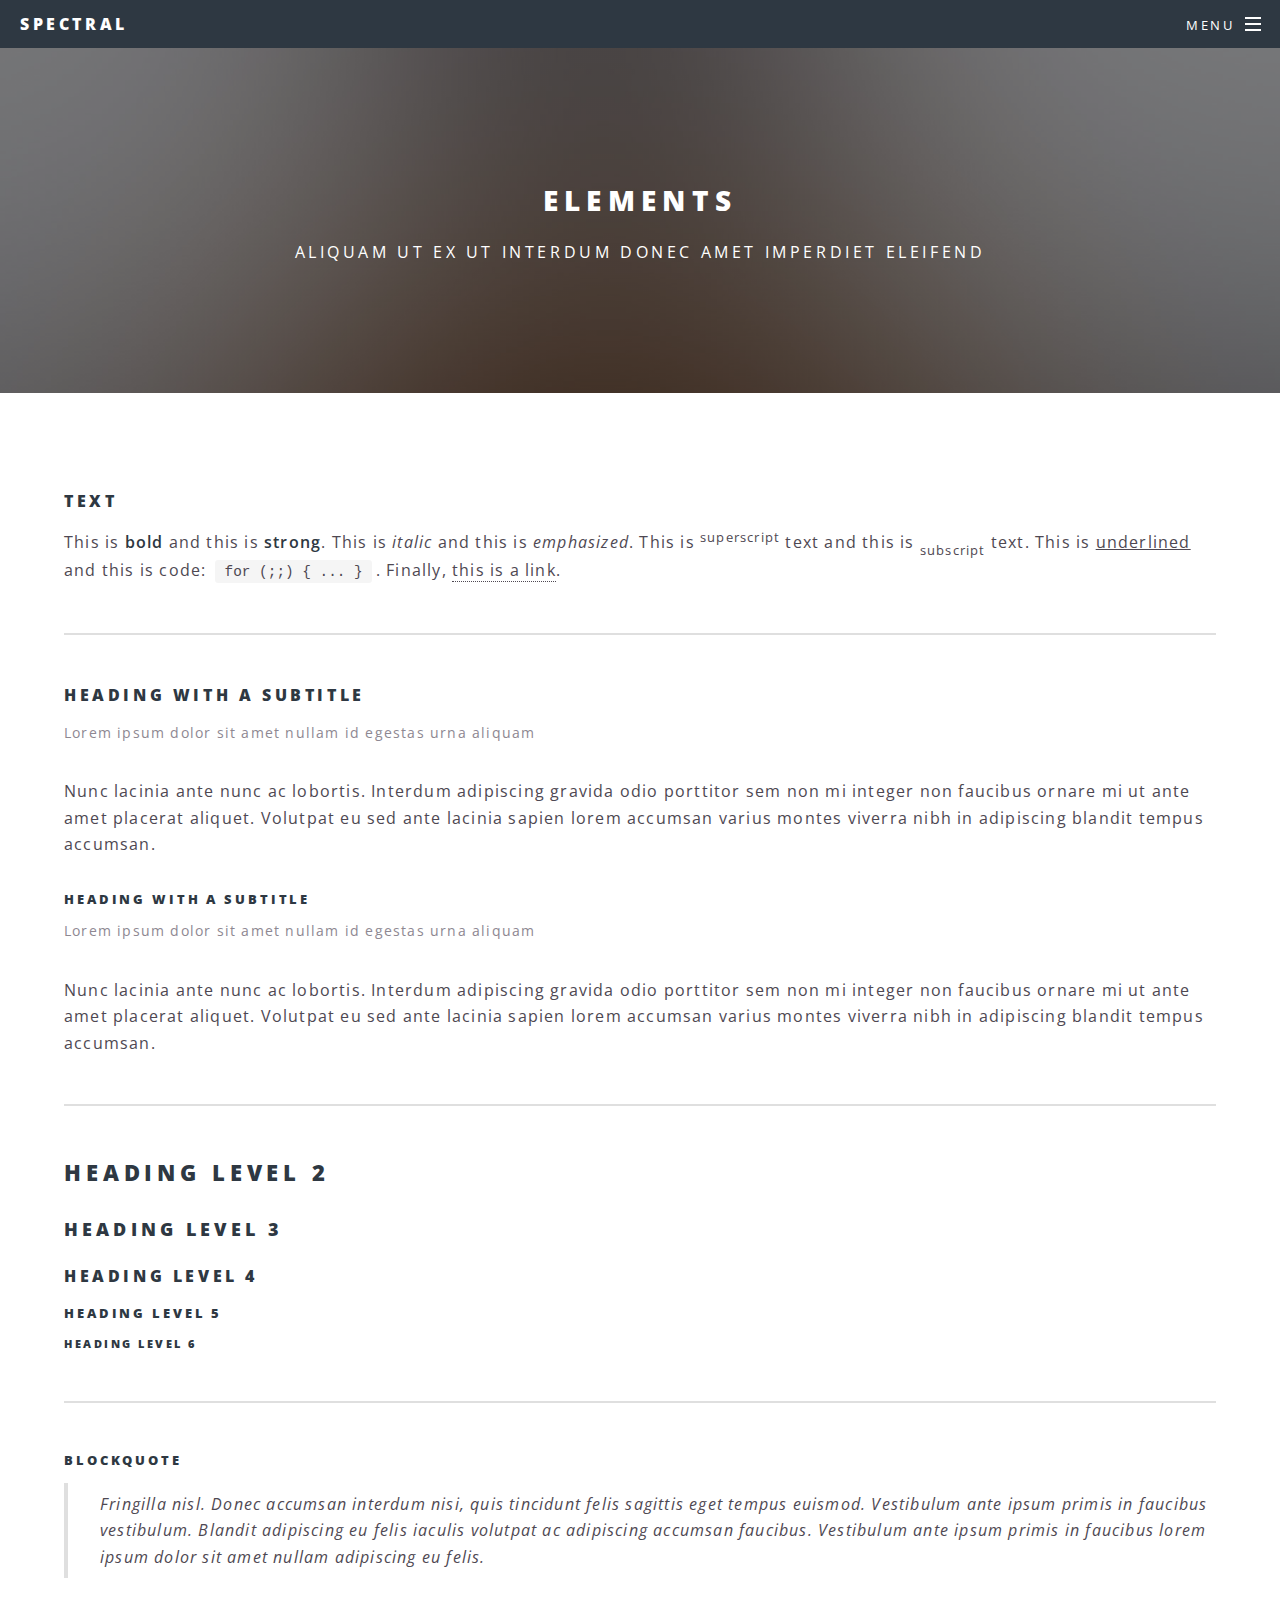
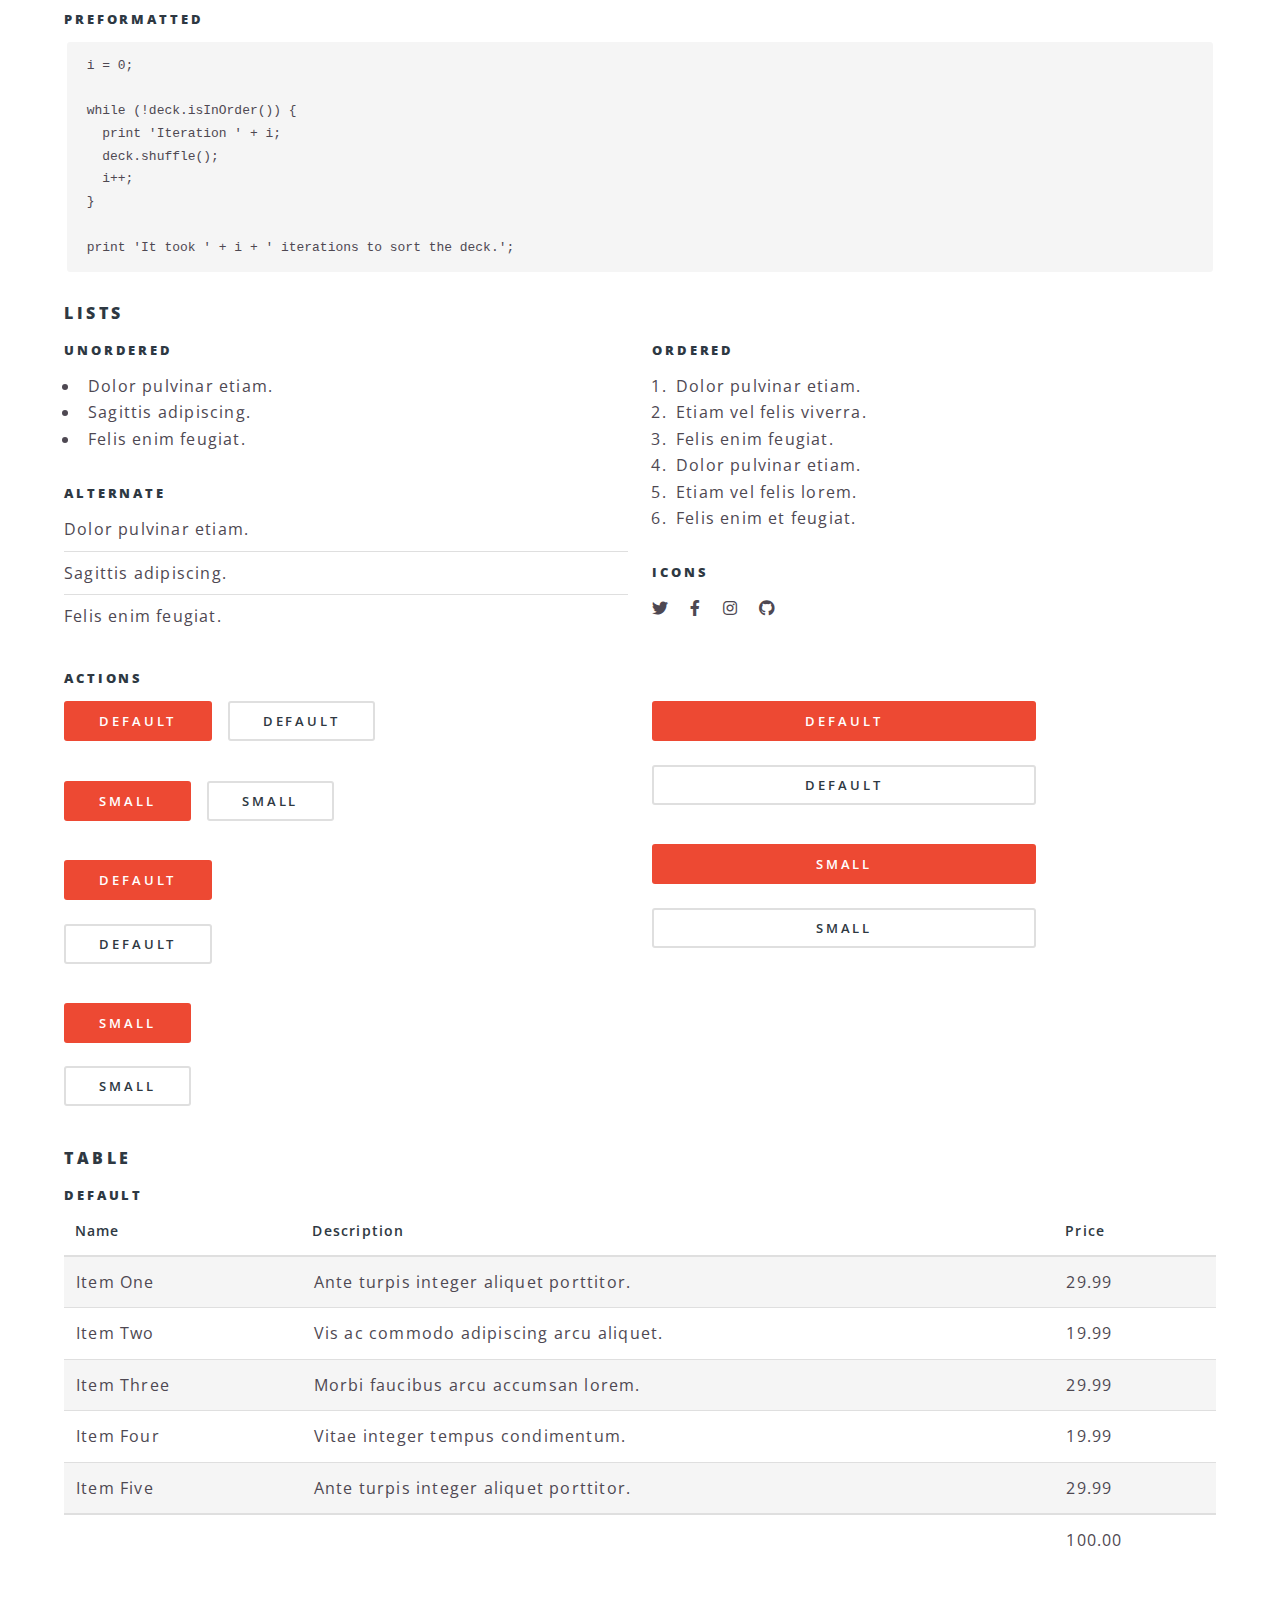
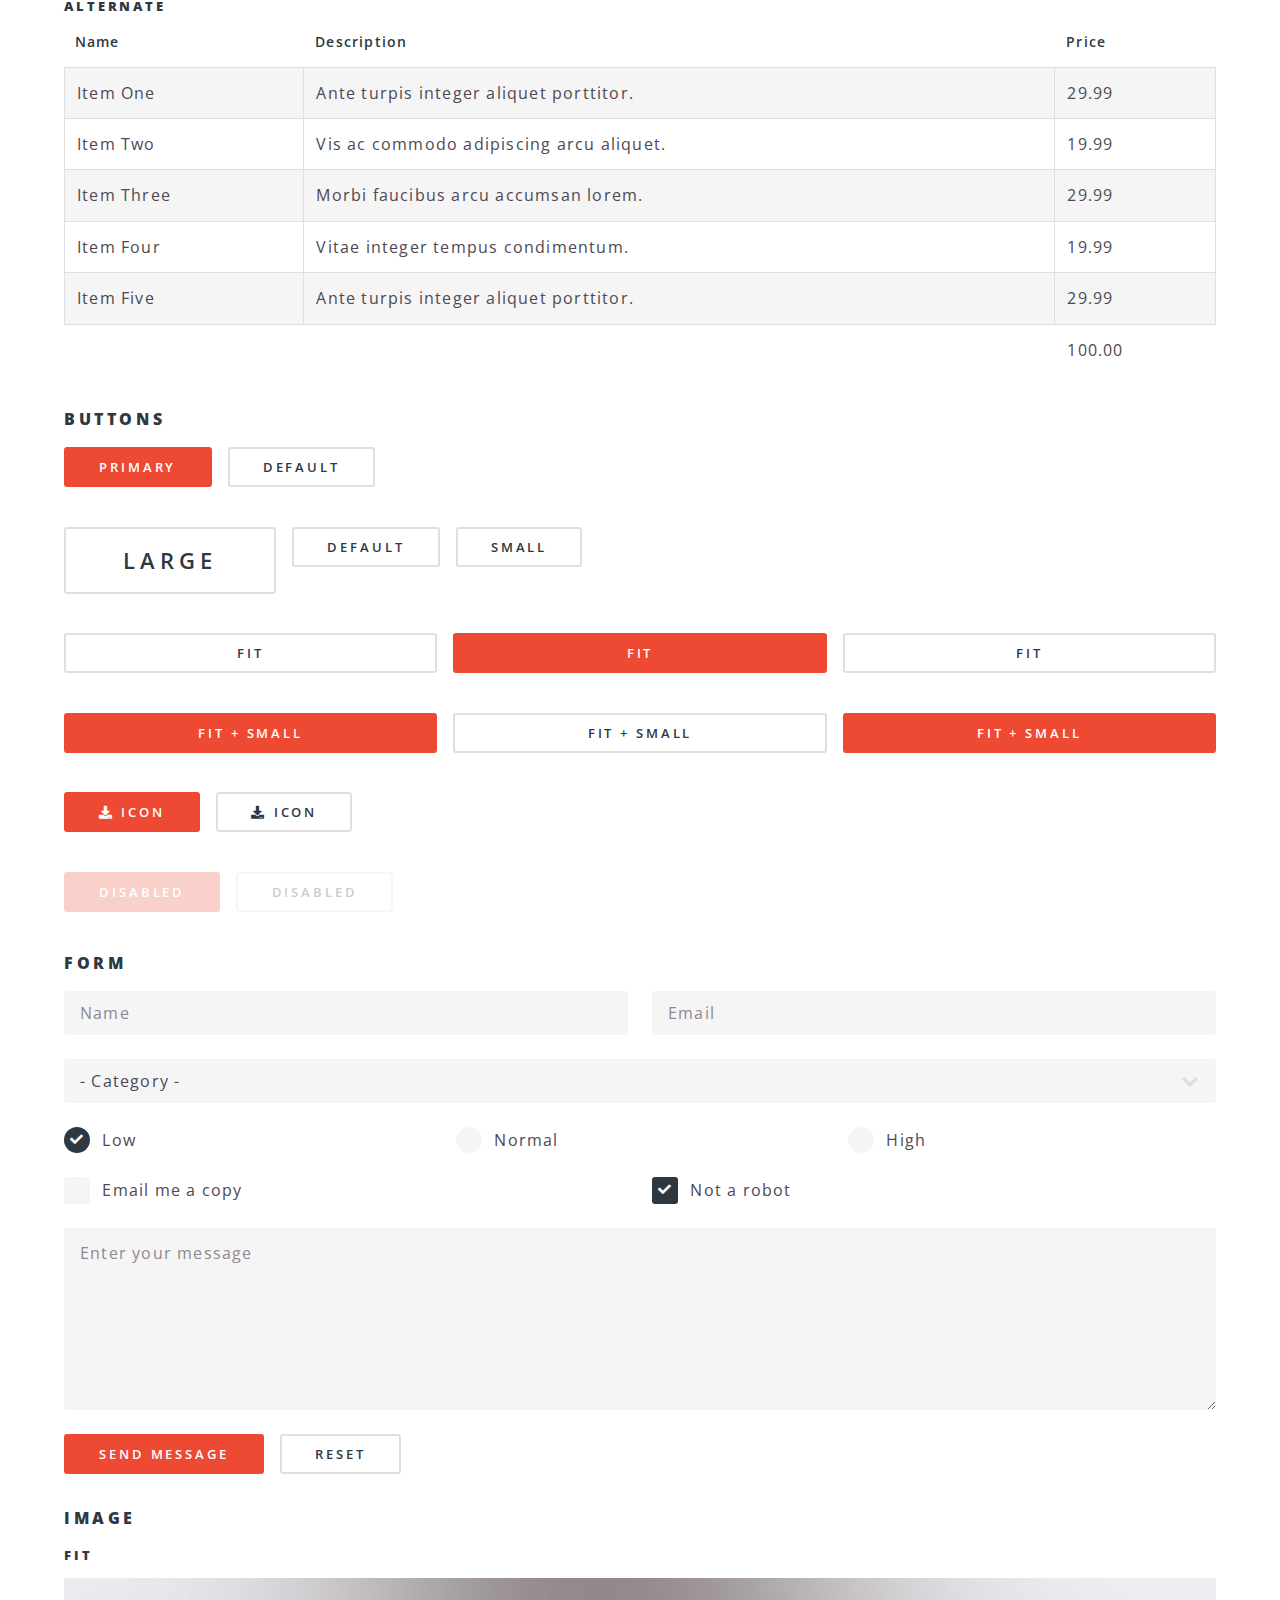
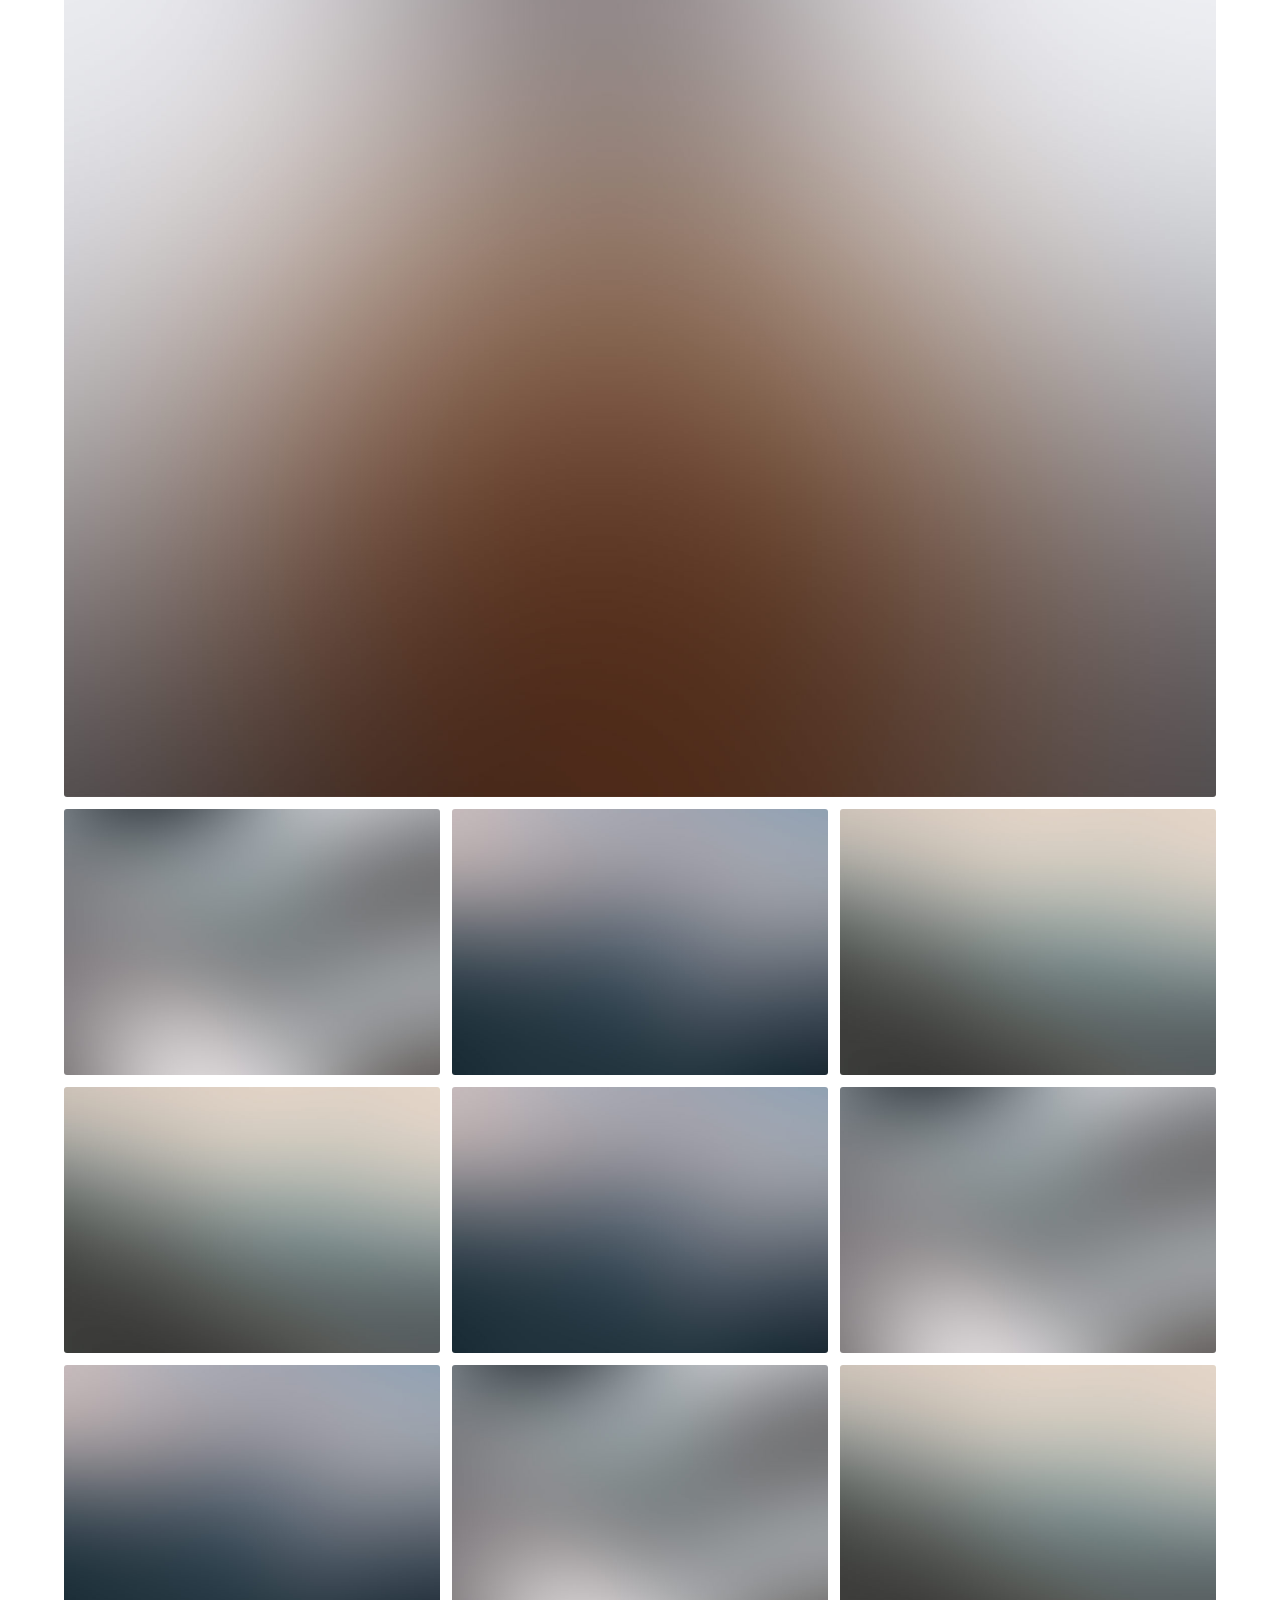
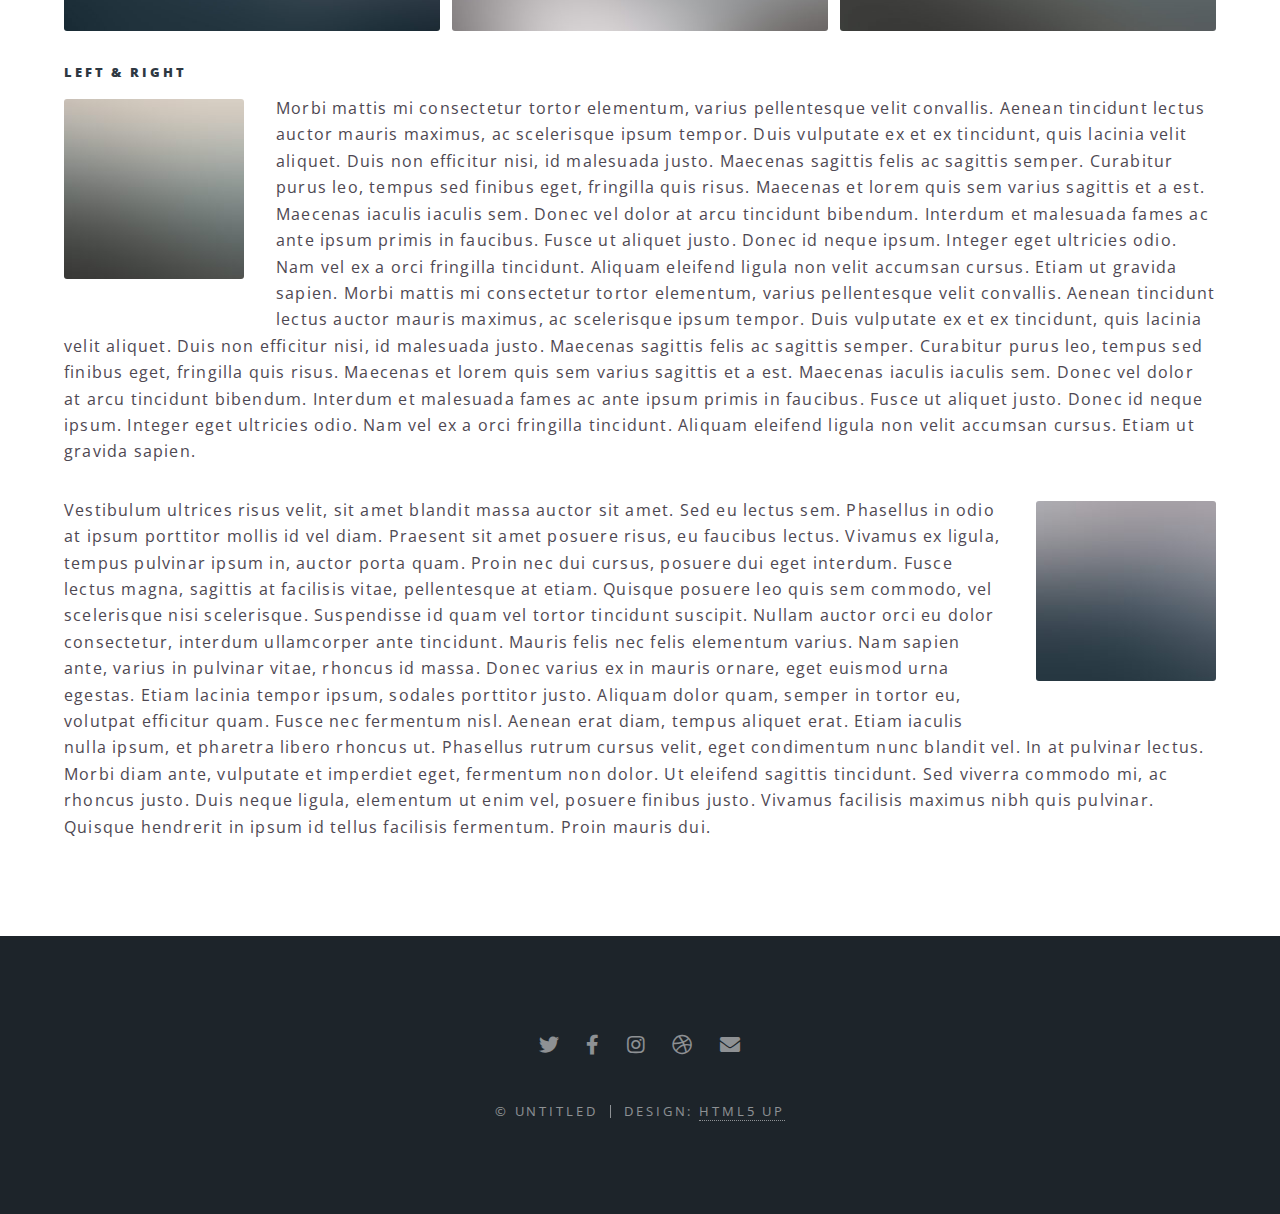
==== elements.html @ 1aa82de8 "portada" ====
<!DOCTYPE HTML>
<!--
	Spectral by HTML5 UP
	html5up.net | @ajlkn
	Free for personal and commercial use under the CCA 3.0 license (html5up.net/license)
-->
<html>
	<head>
		<title>Elements - Spectral by HTML5 UP</title>
		<meta charset="utf-8" />
		<meta name="viewport" content="width=device-width, initial-scale=1, user-scalable=no" />
		<link rel="stylesheet" href="assets/css/main.css" />
		<noscript><link rel="stylesheet" href="assets/css/noscript.css" /></noscript>
	</head>
	<body class="is-preload">

		<!-- Page Wrapper -->
			<div id="page-wrapper">

				<!-- Header -->
					<header id="header">
						<h1><a href="index.html">Spectral</a></h1>
						<nav id="nav">
							<ul>
								<li class="special">
									<a href="#menu" class="menuToggle"><span>Menu</span></a>
									<div id="menu">
										<ul>
											<li><a href="index.html">Home</a></li>
											<li><a href="generic.html">Generic</a></li>
											<li><a href="elements.html">Elements</a></li>
											<li><a href="#">Sign Up</a></li>
											<li><a href="#">Log In</a></li>
										</ul>
									</div>
								</li>
							</ul>
						</nav>
					</header>

				<!-- Main -->
					<article id="main">
						<header>
							<h2>Elements</h2>
							<p>Aliquam ut ex ut interdum donec amet imperdiet eleifend</p>
						</header>
						<section class="wrapper style5">
							<div class="inner">

								<section>
									<h4>Text</h4>
									<p>This is <b>bold</b> and this is <strong>strong</strong>. This is <i>italic</i> and this is <em>emphasized</em>.
									This is <sup>superscript</sup> text and this is <sub>subscript</sub> text.
									This is <u>underlined</u> and this is code: <code>for (;;) { ... }</code>. Finally, <a href="#">this is a link</a>.</p>
									<hr />
									<header>
										<h4>Heading with a Subtitle</h4>
										<p>Lorem ipsum dolor sit amet nullam id egestas urna aliquam</p>
									</header>
									<p>Nunc lacinia ante nunc ac lobortis. Interdum adipiscing gravida odio porttitor sem non mi integer non faucibus ornare mi ut ante amet placerat aliquet. Volutpat eu sed ante lacinia sapien lorem accumsan varius montes viverra nibh in adipiscing blandit tempus accumsan.</p>
									<header>
										<h5>Heading with a Subtitle</h5>
										<p>Lorem ipsum dolor sit amet nullam id egestas urna aliquam</p>
									</header>
									<p>Nunc lacinia ante nunc ac lobortis. Interdum adipiscing gravida odio porttitor sem non mi integer non faucibus ornare mi ut ante amet placerat aliquet. Volutpat eu sed ante lacinia sapien lorem accumsan varius montes viverra nibh in adipiscing blandit tempus accumsan.</p>
									<hr />
									<h2>Heading Level 2</h2>
									<h3>Heading Level 3</h3>
									<h4>Heading Level 4</h4>
									<h5>Heading Level 5</h5>
									<h6>Heading Level 6</h6>
									<hr />
									<h5>Blockquote</h5>
									<blockquote>Fringilla nisl. Donec accumsan interdum nisi, quis tincidunt felis sagittis eget tempus euismod. Vestibulum ante ipsum primis in faucibus vestibulum. Blandit adipiscing eu felis iaculis volutpat ac adipiscing accumsan faucibus. Vestibulum ante ipsum primis in faucibus lorem ipsum dolor sit amet nullam adipiscing eu felis.</blockquote>
									<h5>Preformatted</h5>
									<pre><code>i = 0;

while (!deck.isInOrder()) {
  print 'Iteration ' + i;
  deck.shuffle();
  i++;
}

print 'It took ' + i + ' iterations to sort the deck.';</code></pre>
								</section>

								<section>
									<h4>Lists</h4>
									<div class="row">
										<div class="col-6 col-12-medium">
											<h5>Unordered</h5>
											<ul>
												<li>Dolor pulvinar etiam.</li>
												<li>Sagittis adipiscing.</li>
												<li>Felis enim feugiat.</li>
											</ul>
											<h5>Alternate</h5>
											<ul class="alt">
												<li>Dolor pulvinar etiam.</li>
												<li>Sagittis adipiscing.</li>
												<li>Felis enim feugiat.</li>
											</ul>
										</div>
										<div class="col-6 col-12-medium">
											<h5>Ordered</h5>
											<ol>
												<li>Dolor pulvinar etiam.</li>
												<li>Etiam vel felis viverra.</li>
												<li>Felis enim feugiat.</li>
												<li>Dolor pulvinar etiam.</li>
												<li>Etiam vel felis lorem.</li>
												<li>Felis enim et feugiat.</li>
											</ol>
											<h5>Icons</h5>
											<ul class="icons">
												<li><a href="#" class="icon brands fa-twitter"><span class="label">Twitter</span></a></li>
												<li><a href="#" class="icon brands fa-facebook-f"><span class="label">Facebook</span></a></li>
												<li><a href="#" class="icon brands fa-instagram"><span class="label">Instagram</span></a></li>
												<li><a href="#" class="icon brands fa-github"><span class="label">Github</span></a></li>
											</ul>
										</div>
									</div>
									<h5>Actions</h5>
									<div class="row">
										<div class="col-6 col-12-medium">
											<ul class="actions">
												<li><a href="#" class="button primary">Default</a></li>
												<li><a href="#" class="button">Default</a></li>
											</ul>
											<ul class="actions small">
												<li><a href="#" class="button primary small">Small</a></li>
												<li><a href="#" class="button small">Small</a></li>
											</ul>
											<ul class="actions stacked">
												<li><a href="#" class="button primary">Default</a></li>
												<li><a href="#" class="button">Default</a></li>
											</ul>
											<ul class="actions stacked">
												<li><a href="#" class="button primary small">Small</a></li>
												<li><a href="#" class="button small">Small</a></li>
											</ul>
										</div>
										<div class="col-6 col-12-medium">
											<ul class="actions stacked">
												<li><a href="#" class="button primary fit">Default</a></li>
												<li><a href="#" class="button fit">Default</a></li>
											</ul>
											<ul class="actions stacked">
												<li><a href="#" class="button primary small fit">Small</a></li>
												<li><a href="#" class="button small fit">Small</a></li>
											</ul>
										</div>
									</div>
								</section>

								<section>
									<h4>Table</h4>
									<h5>Default</h5>
									<div class="table-wrapper">
										<table>
											<thead>
												<tr>
													<th>Name</th>
													<th>Description</th>
													<th>Price</th>
												</tr>
											</thead>
											<tbody>
												<tr>
													<td>Item One</td>
													<td>Ante turpis integer aliquet porttitor.</td>
													<td>29.99</td>
												</tr>
												<tr>
													<td>Item Two</td>
													<td>Vis ac commodo adipiscing arcu aliquet.</td>
													<td>19.99</td>
												</tr>
												<tr>
													<td>Item Three</td>
													<td> Morbi faucibus arcu accumsan lorem.</td>
													<td>29.99</td>
												</tr>
												<tr>
													<td>Item Four</td>
													<td>Vitae integer tempus condimentum.</td>
													<td>19.99</td>
												</tr>
												<tr>
													<td>Item Five</td>
													<td>Ante turpis integer aliquet porttitor.</td>
													<td>29.99</td>
												</tr>
											</tbody>
											<tfoot>
												<tr>
													<td colspan="2"></td>
													<td>100.00</td>
												</tr>
											</tfoot>
										</table>
									</div>

									<h5>Alternate</h5>
									<div class="table-wrapper">
										<table class="alt">
											<thead>
												<tr>
													<th>Name</th>
													<th>Description</th>
													<th>Price</th>
												</tr>
											</thead>
											<tbody>
												<tr>
													<td>Item One</td>
													<td>Ante turpis integer aliquet porttitor.</td>
													<td>29.99</td>
												</tr>
												<tr>
													<td>Item Two</td>
													<td>Vis ac commodo adipiscing arcu aliquet.</td>
													<td>19.99</td>
												</tr>
												<tr>
													<td>Item Three</td>
													<td> Morbi faucibus arcu accumsan lorem.</td>
													<td>29.99</td>
												</tr>
												<tr>
													<td>Item Four</td>
													<td>Vitae integer tempus condimentum.</td>
													<td>19.99</td>
												</tr>
												<tr>
													<td>Item Five</td>
													<td>Ante turpis integer aliquet porttitor.</td>
													<td>29.99</td>
												</tr>
											</tbody>
											<tfoot>
												<tr>
													<td colspan="2"></td>
													<td>100.00</td>
												</tr>
											</tfoot>
										</table>
									</div>
								</section>

								<section>
									<h4>Buttons</h4>
									<ul class="actions">
										<li><a href="#" class="button primary">Primary</a></li>
										<li><a href="#" class="button">Default</a></li>
									</ul>
									<ul class="actions">
										<li><a href="#" class="button large">Large</a></li>
										<li><a href="#" class="button">Default</a></li>
										<li><a href="#" class="button small">Small</a></li>
									</ul>
									<ul class="actions fit">
										<li><a href="#" class="button fit">Fit</a></li>
										<li><a href="#" class="button primary fit">Fit</a></li>
										<li><a href="#" class="button fit">Fit</a></li>
									</ul>
									<ul class="actions fit small">
										<li><a href="#" class="button primary fit small">Fit + Small</a></li>
										<li><a href="#" class="button fit small">Fit + Small</a></li>
										<li><a href="#" class="button primary fit small">Fit + Small</a></li>
									</ul>
									<ul class="actions">
										<li><a href="#" class="button primary icon solid fa-download">Icon</a></li>
										<li><a href="#" class="button icon solid fa-download">Icon</a></li>
									</ul>
									<ul class="actions">
										<li><span class="button primary disabled">Disabled</span></li>
										<li><span class="button disabled">Disabled</span></li>
									</ul>
								</section>

								<section>
									<h4>Form</h4>
									<form method="post" action="#">
										<div class="row gtr-uniform">
											<div class="col-6 col-12-xsmall">
												<input type="text" name="demo-name" id="demo-name" value="" placeholder="Name" />
											</div>
											<div class="col-6 col-12-xsmall">
												<input type="email" name="demo-email" id="demo-email" value="" placeholder="Email" />
											</div>
											<div class="col-12">
												<select name="demo-category" id="demo-category">
													<option value="">- Category -</option>
													<option value="1">Manufacturing</option>
													<option value="1">Shipping</option>
													<option value="1">Administration</option>
													<option value="1">Human Resources</option>
												</select>
											</div>
											<div class="col-4 col-12-small">
												<input type="radio" id="demo-priority-low" name="demo-priority" checked>
												<label for="demo-priority-low">Low</label>
											</div>
											<div class="col-4 col-12-small">
												<input type="radio" id="demo-priority-normal" name="demo-priority">
												<label for="demo-priority-normal">Normal</label>
											</div>
											<div class="col-4 col-12-small">
												<input type="radio" id="demo-priority-high" name="demo-priority">
												<label for="demo-priority-high">High</label>
											</div>
											<div class="col-6 col-12-small">
												<input type="checkbox" id="demo-copy" name="demo-copy">
												<label for="demo-copy">Email me a copy</label>
											</div>
											<div class="col-6 col-12-small">
												<input type="checkbox" id="demo-human" name="demo-human" checked>
												<label for="demo-human">Not a robot</label>
											</div>
											<div class="col-12">
												<textarea name="demo-message" id="demo-message" placeholder="Enter your message" rows="6"></textarea>
											</div>
											<div class="col-12">
												<ul class="actions">
													<li><input type="submit" value="Send Message" class="primary" /></li>
													<li><input type="reset" value="Reset" /></li>
												</ul>
											</div>
										</div>
									</form>
								</section>

								<section>
									<h4>Image</h4>
									<h5>Fit</h5>
									<div class="box alt">
										<div class="row gtr-50 gtr-uniform">
											<div class="col-12"><span class="image fit"><img src="images/banner.jpg" alt="" /></span></div>
											<div class="col-4"><span class="image fit"><img src="images/pic01.jpg" alt="" /></span></div>
											<div class="col-4"><span class="image fit"><img src="images/pic02.jpg" alt="" /></span></div>
											<div class="col-4"><span class="image fit"><img src="images/pic03.jpg" alt="" /></span></div>
											<div class="col-4"><span class="image fit"><img src="images/pic03.jpg" alt="" /></span></div>
											<div class="col-4"><span class="image fit"><img src="images/pic02.jpg" alt="" /></span></div>
											<div class="col-4"><span class="image fit"><img src="images/pic01.jpg" alt="" /></span></div>
											<div class="col-4"><span class="image fit"><img src="images/pic02.jpg" alt="" /></span></div>
											<div class="col-4"><span class="image fit"><img src="images/pic01.jpg" alt="" /></span></div>
											<div class="col-4"><span class="image fit"><img src="images/pic03.jpg" alt="" /></span></div>
										</div>
									</div>
									<h5>Left &amp; Right</h5>
									<p><span class="image left"><img src="images/pic04.jpg" alt="" /></span>Morbi mattis mi consectetur tortor elementum, varius pellentesque velit convallis. Aenean tincidunt lectus auctor mauris maximus, ac scelerisque ipsum tempor. Duis vulputate ex et ex tincidunt, quis lacinia velit aliquet. Duis non efficitur nisi, id malesuada justo. Maecenas sagittis felis ac sagittis semper. Curabitur purus leo, tempus sed finibus eget, fringilla quis risus. Maecenas et lorem quis sem varius sagittis et a est. Maecenas iaculis iaculis sem. Donec vel dolor at arcu tincidunt bibendum. Interdum et malesuada fames ac ante ipsum primis in faucibus. Fusce ut aliquet justo. Donec id neque ipsum. Integer eget ultricies odio. Nam vel ex a orci fringilla tincidunt. Aliquam eleifend ligula non velit accumsan cursus. Etiam ut gravida sapien. Morbi mattis mi consectetur tortor elementum, varius pellentesque velit convallis. Aenean tincidunt lectus auctor mauris maximus, ac scelerisque ipsum tempor. Duis vulputate ex et ex tincidunt, quis lacinia velit aliquet. Duis non efficitur nisi, id malesuada justo. Maecenas sagittis felis ac sagittis semper. Curabitur purus leo, tempus sed finibus eget, fringilla quis risus. Maecenas et lorem quis sem varius sagittis et a est. Maecenas iaculis iaculis sem. Donec vel dolor at arcu tincidunt bibendum. Interdum et malesuada fames ac ante ipsum primis in faucibus. Fusce ut aliquet justo. Donec id neque ipsum. Integer eget ultricies odio. Nam vel ex a orci fringilla tincidunt. Aliquam eleifend ligula non velit accumsan cursus. Etiam ut gravida sapien.</p>
									<p><span class="image right"><img src="images/pic05.jpg" alt="" /></span>Vestibulum ultrices risus velit, sit amet blandit massa auctor sit amet. Sed eu lectus sem. Phasellus in odio at ipsum porttitor mollis id vel diam. Praesent sit amet posuere risus, eu faucibus lectus. Vivamus ex ligula, tempus pulvinar ipsum in, auctor porta quam. Proin nec dui cursus, posuere dui eget interdum. Fusce lectus magna, sagittis at facilisis vitae, pellentesque at etiam. Quisque posuere leo quis sem commodo, vel scelerisque nisi scelerisque. Suspendisse id quam vel tortor tincidunt suscipit. Nullam auctor orci eu dolor consectetur, interdum ullamcorper ante tincidunt. Mauris felis nec felis elementum varius. Nam sapien ante, varius in pulvinar vitae, rhoncus id massa. Donec varius ex in mauris ornare, eget euismod urna egestas. Etiam lacinia tempor ipsum, sodales porttitor justo. Aliquam dolor quam, semper in tortor eu, volutpat efficitur quam. Fusce nec fermentum nisl. Aenean erat diam, tempus aliquet erat. Etiam iaculis nulla ipsum, et pharetra libero rhoncus ut. Phasellus rutrum cursus velit, eget condimentum nunc blandit vel. In at pulvinar lectus. Morbi diam ante, vulputate et imperdiet eget, fermentum non dolor. Ut eleifend sagittis tincidunt. Sed viverra commodo mi, ac rhoncus justo. Duis neque ligula, elementum ut enim vel, posuere finibus justo. Vivamus facilisis maximus nibh quis pulvinar. Quisque hendrerit in ipsum id tellus facilisis fermentum. Proin mauris dui.</p>
								</section>

							</div>
						</section>
					</article>

				<!-- Footer -->
					<footer id="footer">
						<ul class="icons">
							<li><a href="#" class="icon brands fa-twitter"><span class="label">Twitter</span></a></li>
							<li><a href="#" class="icon brands fa-facebook-f"><span class="label">Facebook</span></a></li>
							<li><a href="#" class="icon brands fa-instagram"><span class="label">Instagram</span></a></li>
							<li><a href="#" class="icon brands fa-dribbble"><span class="label">Dribbble</span></a></li>
							<li><a href="#" class="icon solid fa-envelope"><span class="label">Email</span></a></li>
						</ul>
						<ul class="copyright">
							<li>&copy; Untitled</li><li>Design: <a href="http://html5up.net">HTML5 UP</a></li>
						</ul>
					</footer>

			</div>

		<!-- Scripts -->
			<script src="assets/js/jquery.min.js"></script>
			<script src="assets/js/jquery.scrollex.min.js"></script>
			<script src="assets/js/jquery.scrolly.min.js"></script>
			<script src="assets/js/browser.min.js"></script>
			<script src="assets/js/breakpoints.min.js"></script>
			<script src="assets/js/util.js"></script>
			<script src="assets/js/main.js"></script>

	</body>
</html>
---- assets/css/main.css ----
@import url(fontawesome-all.min.css);
@import url("https://fonts.googleapis.com/css?family=Open+Sans:400,400italic,600,600italic,800,800italic");

/*
	Spectral by HTML5 UP
	html5up.net | @ajlkn
	Free for personal and commercial use under the CCA 3.0 license (html5up.net/license)
*/

html, body, div, span, applet, object,
iframe, h1, h2, h3, h4, h5, h6, p, blockquote,
pre, a, abbr, acronym, address, big, cite,
code, del, dfn, em, img, ins, kbd, q, s, samp,
small, strike, strong, sub, sup, tt, var, b,
u, i, center, dl, dt, dd, ol, ul, li, fieldset,
form, label, legend, table, caption, tbody,
tfoot, thead, tr, th, td, article, aside,
canvas, details, embed, figure, figcaption,
footer, header, hgroup, menu, nav, output, ruby,
section, summary, time, mark, audio, video {
	margin: 0;
	padding: 0;
	border: 0;
	font-size: 100%;
	font: inherit;
	vertical-align: baseline;}

article, aside, details, figcaption, figure,
footer, header, hgroup, menu, nav, section {
	display: block;}

body {
	line-height: 1;
}

ol, ul {
	list-style: none;
}

blockquote, q {
	quotes: none;
}

	blockquote:before, blockquote:after, q:before, q:after {
		content: '';
		content: none;
	}

table {
	border-collapse: collapse;
	border-spacing: 0;
}

body {
	-webkit-text-size-adjust: none;
}

mark {
	background-color: transparent;
	color: inherit;
}

input::-moz-focus-inner {
	border: 0;
	padding: 0;
}

input, select, textarea {
	-moz-appearance: none;
	-webkit-appearance: none;
	-ms-appearance: none;
	appearance: none;
}

/* Basic */

	@-ms-viewport {
		width: device-width;
	}

	html {
		box-sizing: border-box;
	}

	*, *:before, *:after {
		box-sizing: inherit;
	}

	body {
		background: #2e3842;
	}

		body.is-preload *, body.is-preload *:before, body.is-preload *:after {
			-moz-animation: none !important;
			-webkit-animation: none !important;
			-ms-animation: none !important;
			animation: none !important;
			-moz-transition: none !important;
			-webkit-transition: none !important;
			-ms-transition: none !important;
			transition: none !important;
		}

	body, input, select, textarea {
		color: #fff;
		font-family: "Open Sans", Helvetica, sans-serif;
		font-size: 15pt;
		font-weight: 400;
		letter-spacing: 0.075em;
		line-height: 1.65em;
	}

		@media screen and (max-width: 1680px) {

			body, input, select, textarea {
				font-size: 13pt;
			}

		}

		@media screen and (max-width: 1280px) {

			body, input, select, textarea {
				font-size: 12pt;
			}

		}

		@media screen and (max-width: 736px) {

			body, input, select, textarea {
				font-size: 11pt;
				letter-spacing: 0.0375em;
			}

		}

	a {
		-moz-transition: color 0.2s ease, border-bottom-color 0.2s ease;
		-webkit-transition: color 0.2s ease, border-bottom-color 0.2s ease;
		-ms-transition: color 0.2s ease, border-bottom-color 0.2s ease;
		transition: color 0.2s ease, border-bottom-color 0.2s ease;
		border-bottom: dotted 1px;
		color: inherit;
		text-decoration: none;
	}

		a:hover {
			border-bottom-color: transparent;
		}

	strong, b {
		color: #fff;
		font-weight: 600;
	}

	em, i {
		font-style: italic;
	}

	p {
		margin: 0 0 2em 0;
	}

	h1, h2, h3, h4, h5, h6 {
		color: #fff;
		font-weight: 800;
		letter-spacing: 0.225em;
		line-height: 1em;
		margin: 0 0 1em 0;
		text-transform: uppercase;
	}

		h1 a, h2 a, h3 a, h4 a, h5 a, h6 a {
			color: inherit;
			text-decoration: none;
		}

	h2 {
		font-size: 1.35em;
		line-height: 1.75em;
	}

		@media screen and (max-width: 736px) {

			h2 {
				font-size: 1.1em;
				line-height: 1.65em;
			}

		}

	h3 {
		font-size: 1.15em;
		line-height: 1.75em;
	}

		@media screen and (max-width: 736px) {

			h3 {
				font-size: 1em;
				line-height: 1.65em;
			}

		}

	h4 {
		font-size: 1em;
		line-height: 1.5em;
	}

	h5 {
		font-size: 0.8em;
		line-height: 1.5em;
	}

	h6 {
		font-size: 0.7em;
		line-height: 1.5em;
	}

	sub {
		font-size: 0.8em;
		position: relative;
		top: 0.5em;
	}

	sup {
		font-size: 0.8em;
		position: relative;
		top: -0.5em;
	}

	hr {
		border: 0;
		border-bottom: solid 2px #fff;
		margin: 3em 0;
	}

		hr.major {
			margin: 4.5em 0;
		}

	blockquote {
		border-left: solid 4px #fff;
		font-style: italic;
		margin: 0 0 2em 0;
		padding: 0.5em 0 0.5em 2em;
	}

	code {
		background: rgba(144, 144, 144, 0.25);
		border-radius: 3px;
		font-family: "Courier New", monospace;
		font-size: 0.9em;
		letter-spacing: 0;
		margin: 0 0.25em;
		padding: 0.25em 0.65em;
	}

	pre {
		-webkit-overflow-scrolling: touch;
		font-family: "Courier New", monospace;
		font-size: 0.9em;
		margin: 0 0 2em 0;
	}

		pre code {
			display: block;
			line-height: 1.75em;
			padding: 1em 1.5em;
			overflow-x: auto;
		}

	.align-left {
		text-align: left;
	}

	.align-center {
		text-align: center;
	}

	.align-right {
		text-align: right;
	}

/* Row */

	.row {
		display: flex;
		flex-wrap: wrap;
		box-sizing: border-box;
		align-items: stretch;
	}

		.row > * {
			box-sizing: border-box;
		}

		.row.gtr-uniform > * > :last-child {
			margin-bottom: 0;
		}

		.row.aln-left {
			justify-content: flex-start;
		}

		.row.aln-center {
			justify-content: center;
		}

		.row.aln-right {
			justify-content: flex-end;
		}

		.row.aln-top {
			align-items: flex-start;
		}

		.row.aln-middle {
			align-items: center;
		}

		.row.aln-bottom {
			align-items: flex-end;
		}

		.row > .imp {
			order: -1;
		}

		.row > .col-1 {
			width: 8.33333%;
		}

		.row > .off-1 {
			margin-left: 8.33333%;
		}

		.row > .col-2 {
			width: 16.66667%;
		}

		.row > .off-2 {
			margin-left: 16.66667%;
		}

		.row > .col-3 {
			width: 25%;
		}

		.row > .off-3 {
			margin-left: 25%;
		}

		.row > .col-4 {
			width: 33.33333%;
		}

		.row > .off-4 {
			margin-left: 33.33333%;
		}

		.row > .col-5 {
			width: 41.66667%;
		}

		.row > .off-5 {
			margin-left: 41.66667%;
		}

		.row > .col-6 {
			width: 50%;
		}

		.row > .off-6 {
			margin-left: 50%;
		}

		.row > .col-7 {
			width: 58.33333%;
		}

		.row > .off-7 {
			margin-left: 58.33333%;
		}

		.row > .col-8 {
			width: 66.66667%;
		}

		.row > .off-8 {
			margin-left: 66.66667%;
		}

		.row > .col-9 {
			width: 75%;
		}

		.row > .off-9 {
			margin-left: 75%;
		}

		.row > .col-10 {
			width: 83.33333%;
		}

		.row > .off-10 {
			margin-left: 83.33333%;
		}

		.row > .col-11 {
			width: 91.66667%;
		}

		.row > .off-11 {
			margin-left: 91.66667%;
		}

		.row > .col-12 {
			width: 100%;
		}

		.row > .off-12 {
			margin-left: 100%;
		}

		.row.gtr-0 {
			margin-top: 0;
			margin-left: 0em;
		}

			.row.gtr-0 > * {
				padding: 0 0 0 0em;
			}

			.row.gtr-0.gtr-uniform {
				margin-top: 0em;
			}

				.row.gtr-0.gtr-uniform > * {
					padding-top: 0em;
				}

		.row.gtr-25 {
			margin-top: 0;
			margin-left: -0.375em;
		}

			.row.gtr-25 > * {
				padding: 0 0 0 0.375em;
			}

			.row.gtr-25.gtr-uniform {
				margin-top: -0.375em;
			}

				.row.gtr-25.gtr-uniform > * {
					padding-top: 0.375em;
				}

		.row.gtr-50 {
			margin-top: 0;
			margin-left: -0.75em;
		}

			.row.gtr-50 > * {
				padding: 0 0 0 0.75em;
			}

			.row.gtr-50.gtr-uniform {
				margin-top: -0.75em;
			}

				.row.gtr-50.gtr-uniform > * {
					padding-top: 0.75em;
				}

		.row {
			margin-top: 0;
			margin-left: -1.5em;
		}

			.row > * {
				padding: 0 0 0 1.5em;
			}

			.row.gtr-uniform {
				margin-top: -1.5em;
			}

				.row.gtr-uniform > * {
					padding-top: 1.5em;
				}

		.row.gtr-150 {
			margin-top: 0;
			margin-left: -2.25em;
		}

			.row.gtr-150 > * {
				padding: 0 0 0 2.25em;
			}

			.row.gtr-150.gtr-uniform {
				margin-top: -2.25em;
			}

				.row.gtr-150.gtr-uniform > * {
					padding-top: 2.25em;
				}

		.row.gtr-200 {
			margin-top: 0;
			margin-left: -3em;
		}

			.row.gtr-200 > * {
				padding: 0 0 0 3em;
			}

			.row.gtr-200.gtr-uniform {
				margin-top: -3em;
			}

				.row.gtr-200.gtr-uniform > * {
					padding-top: 3em;
				}

		@media screen and (max-width: 1680px) {

			.row {
				display: flex;
				flex-wrap: wrap;
				box-sizing: border-box;
				align-items: stretch;
			}

				.row > * {
					box-sizing: border-box;
				}

				.row.gtr-uniform > * > :last-child {
					margin-bottom: 0;
				}

				.row.aln-left {
					justify-content: flex-start;
				}

				.row.aln-center {
					justify-content: center;
				}

				.row.aln-right {
					justify-content: flex-end;
				}

				.row.aln-top {
					align-items: flex-start;
				}

				.row.aln-middle {
					align-items: center;
				}

				.row.aln-bottom {
					align-items: flex-end;
				}

				.row > .imp-xlarge {
					order: -1;
				}

				.row > .col-1-xlarge {
					width: 8.33333%;
				}

				.row > .off-1-xlarge {
					margin-left: 8.33333%;
				}

				.row > .col-2-xlarge {
					width: 16.66667%;
				}

				.row > .off-2-xlarge {
					margin-left: 16.66667%;
				}

				.row > .col-3-xlarge {
					width: 25%;
				}

				.row > .off-3-xlarge {
					margin-left: 25%;
				}

				.row > .col-4-xlarge {
					width: 33.33333%;
				}

				.row > .off-4-xlarge {
					margin-left: 33.33333%;
				}

				.row > .col-5-xlarge {
					width: 41.66667%;
				}

				.row > .off-5-xlarge {
					margin-left: 41.66667%;
				}

				.row > .col-6-xlarge {
					width: 50%;
				}

				.row > .off-6-xlarge {
					margin-left: 50%;
				}

				.row > .col-7-xlarge {
					width: 58.33333%;
				}

				.row > .off-7-xlarge {
					margin-left: 58.33333%;
				}

				.row > .col-8-xlarge {
					width: 66.66667%;
				}

				.row > .off-8-xlarge {
					margin-left: 66.66667%;
				}

				.row > .col-9-xlarge {
					width: 75%;
				}

				.row > .off-9-xlarge {
					margin-left: 75%;
				}

				.row > .col-10-xlarge {
					width: 83.33333%;
				}

				.row > .off-10-xlarge {
					margin-left: 83.33333%;
				}

				.row > .col-11-xlarge {
					width: 91.66667%;
				}

				.row > .off-11-xlarge {
					margin-left: 91.66667%;
				}

				.row > .col-12-xlarge {
					width: 100%;
				}

				.row > .off-12-xlarge {
					margin-left: 100%;
				}

				.row.gtr-0 {
					margin-top: 0;
					margin-left: 0em;
				}

					.row.gtr-0 > * {
						padding: 0 0 0 0em;
					}

					.row.gtr-0.gtr-uniform {
						margin-top: 0em;
					}

						.row.gtr-0.gtr-uniform > * {
							padding-top: 0em;
						}

				.row.gtr-25 {
					margin-top: 0;
					margin-left: -0.375em;
				}

					.row.gtr-25 > * {
						padding: 0 0 0 0.375em;
					}

					.row.gtr-25.gtr-uniform {
						margin-top: -0.375em;
					}

						.row.gtr-25.gtr-uniform > * {
							padding-top: 0.375em;
						}

				.row.gtr-50 {
					margin-top: 0;
					margin-left: -0.75em;
				}

					.row.gtr-50 > * {
						padding: 0 0 0 0.75em;
					}

					.row.gtr-50.gtr-uniform {
						margin-top: -0.75em;
					}

						.row.gtr-50.gtr-uniform > * {
							padding-top: 0.75em;
						}

				.row {
					margin-top: 0;
					margin-left: -1.5em;
				}

					.row > * {
						padding: 0 0 0 1.5em;
					}

					.row.gtr-uniform {
						margin-top: -1.5em;
					}

						.row.gtr-uniform > * {
							padding-top: 1.5em;
						}

				.row.gtr-150 {
					margin-top: 0;
					margin-left: -2.25em;
				}

					.row.gtr-150 > * {
						padding: 0 0 0 2.25em;
					}

					.row.gtr-150.gtr-uniform {
						margin-top: -2.25em;
					}

						.row.gtr-150.gtr-uniform > * {
							padding-top: 2.25em;
						}

				.row.gtr-200 {
					margin-top: 0;
					margin-left: -3em;
				}

					.row.gtr-200 > * {
						padding: 0 0 0 3em;
					}

					.row.gtr-200.gtr-uniform {
						margin-top: -3em;
					}

						.row.gtr-200.gtr-uniform > * {
							padding-top: 3em;
						}

		}

		@media screen and (max-width: 1280px) {

			.row {
				display: flex;
				flex-wrap: wrap;
				box-sizing: border-box;
				align-items: stretch;
			}

				.row > * {
					box-sizing: border-box;
				}

				.row.gtr-uniform > * > :last-child {
					margin-bottom: 0;
				}

				.row.aln-left {
					justify-content: flex-start;
				}

				.row.aln-center {
					justify-content: center;
				}

				.row.aln-right {
					justify-content: flex-end;
				}

				.row.aln-top {
					align-items: flex-start;
				}

				.row.aln-middle {
					align-items: center;
				}

				.row.aln-bottom {
					align-items: flex-end;
				}

				.row > .imp-large {
					order: -1;
				}

				.row > .col-1-large {
					width: 8.33333%;
				}

				.row > .off-1-large {
					margin-left: 8.33333%;
				}

				.row > .col-2-large {
					width: 16.66667%;
				}

				.row > .off-2-large {
					margin-left: 16.66667%;
				}

				.row > .col-3-large {
					width: 25%;
				}

				.row > .off-3-large {
					margin-left: 25%;
				}

				.row > .col-4-large {
					width: 33.33333%;
				}

				.row > .off-4-large {
					margin-left: 33.33333%;
				}

				.row > .col-5-large {
					width: 41.66667%;
				}

				.row > .off-5-large {
					margin-left: 41.66667%;
				}

				.row > .col-6-large {
					width: 50%;
				}

				.row > .off-6-large {
					margin-left: 50%;
				}

				.row > .col-7-large {
					width: 58.33333%;
				}

				.row > .off-7-large {
					margin-left: 58.33333%;
				}

				.row > .col-8-large {
					width: 66.66667%;
				}

				.row > .off-8-large {
					margin-left: 66.66667%;
				}

				.row > .col-9-large {
					width: 75%;
				}

				.row > .off-9-large {
					margin-left: 75%;
				}

				.row > .col-10-large {
					width: 83.33333%;
				}

				.row > .off-10-large {
					margin-left: 83.33333%;
				}

				.row > .col-11-large {
					width: 91.66667%;
				}

				.row > .off-11-large {
					margin-left: 91.66667%;
				}

				.row > .col-12-large {
					width: 100%;
				}

				.row > .off-12-large {
					margin-left: 100%;
				}

				.row.gtr-0 {
					margin-top: 0;
					margin-left: 0em;
				}

					.row.gtr-0 > * {
						padding: 0 0 0 0em;
					}

					.row.gtr-0.gtr-uniform {
						margin-top: 0em;
					}

						.row.gtr-0.gtr-uniform > * {
							padding-top: 0em;
						}

				.row.gtr-25 {
					margin-top: 0;
					margin-left: -0.375em;
				}

					.row.gtr-25 > * {
						padding: 0 0 0 0.375em;
					}

					.row.gtr-25.gtr-uniform {
						margin-top: -0.375em;
					}

						.row.gtr-25.gtr-uniform > * {
							padding-top: 0.375em;
						}

				.row.gtr-50 {
					margin-top: 0;
					margin-left: -0.75em;
				}

					.row.gtr-50 > * {
						padding: 0 0 0 0.75em;
					}

					.row.gtr-50.gtr-uniform {
						margin-top: -0.75em;
					}

						.row.gtr-50.gtr-uniform > * {
							padding-top: 0.75em;
						}

				.row {
					margin-top: 0;
					margin-left: -1.5em;
				}

					.row > * {
						padding: 0 0 0 1.5em;
					}

					.row.gtr-uniform {
						margin-top: -1.5em;
					}

						.row.gtr-uniform > * {
							padding-top: 1.5em;
						}

				.row.gtr-150 {
					margin-top: 0;
					margin-left: -2.25em;
				}

					.row.gtr-150 > * {
						padding: 0 0 0 2.25em;
					}

					.row.gtr-150.gtr-uniform {
						margin-top: -2.25em;
					}

						.row.gtr-150.gtr-uniform > * {
							padding-top: 2.25em;
						}

				.row.gtr-200 {
					margin-top: 0;
					margin-left: -3em;
				}

					.row.gtr-200 > * {
						padding: 0 0 0 3em;
					}

					.row.gtr-200.gtr-uniform {
						margin-top: -3em;
					}

						.row.gtr-200.gtr-uniform > * {
							padding-top: 3em;
						}

		}

		@media screen and (max-width: 980px) {

			.row {
				display: flex;
				flex-wrap: wrap;
				box-sizing: border-box;
				align-items: stretch;
			}

				.row > * {
					box-sizing: border-box;
				}

				.row.gtr-uniform > * > :last-child {
					margin-bottom: 0;
				}

				.row.aln-left {
					justify-content: flex-start;
				}

				.row.aln-center {
					justify-content: center;
				}

				.row.aln-right {
					justify-content: flex-end;
				}

				.row.aln-top {
					align-items: flex-start;
				}

				.row.aln-middle {
					align-items: center;
				}

				.row.aln-bottom {
					align-items: flex-end;
				}

				.row > .imp-medium {
					order: -1;
				}

				.row > .col-1-medium {
					width: 8.33333%;
				}

				.row > .off-1-medium {
					margin-left: 8.33333%;
				}

				.row > .col-2-medium {
					width: 16.66667%;
				}

				.row > .off-2-medium {
					margin-left: 16.66667%;
				}

				.row > .col-3-medium {
					width: 25%;
				}

				.row > .off-3-medium {
					margin-left: 25%;
				}

				.row > .col-4-medium {
					width: 33.33333%;
				}

				.row > .off-4-medium {
					margin-left: 33.33333%;
				}

				.row > .col-5-medium {
					width: 41.66667%;
				}

				.row > .off-5-medium {
					margin-left: 41.66667%;
				}

				.row > .col-6-medium {
					width: 50%;
				}

				.row > .off-6-medium {
					margin-left: 50%;
				}

				.row > .col-7-medium {
					width: 58.33333%;
				}

				.row > .off-7-medium {
					margin-left: 58.33333%;
				}

				.row > .col-8-medium {
					width: 66.66667%;
				}

				.row > .off-8-medium {
					margin-left: 66.66667%;
				}

				.row > .col-9-medium {
					width: 75%;
				}

				.row > .off-9-medium {
					margin-left: 75%;
				}

				.row > .col-10-medium {
					width: 83.33333%;
				}

				.row > .off-10-medium {
					margin-left: 83.33333%;
				}

				.row > .col-11-medium {
					width: 91.66667%;
				}

				.row > .off-11-medium {
					margin-left: 91.66667%;
				}

				.row > .col-12-medium {
					width: 100%;
				}

				.row > .off-12-medium {
					margin-left: 100%;
				}

				.row.gtr-0 {
					margin-top: 0;
					margin-left: 0em;
				}

					.row.gtr-0 > * {
						padding: 0 0 0 0em;
					}

					.row.gtr-0.gtr-uniform {
						margin-top: 0em;
					}

						.row.gtr-0.gtr-uniform > * {
							padding-top: 0em;
						}

				.row.gtr-25 {
					margin-top: 0;
					margin-left: -0.375em;
				}

					.row.gtr-25 > * {
						padding: 0 0 0 0.375em;
					}

					.row.gtr-25.gtr-uniform {
						margin-top: -0.375em;
					}

						.row.gtr-25.gtr-uniform > * {
							padding-top: 0.375em;
						}

				.row.gtr-50 {
					margin-top: 0;
					margin-left: -0.75em;
				}

					.row.gtr-50 > * {
						padding: 0 0 0 0.75em;
					}

					.row.gtr-50.gtr-uniform {
						margin-top: -0.75em;
					}

						.row.gtr-50.gtr-uniform > * {
							padding-top: 0.75em;
						}

				.row {
					margin-top: 0;
					margin-left: -1.5em;
				}

					.row > * {
						padding: 0 0 0 1.5em;
					}

					.row.gtr-uniform {
						margin-top: -1.5em;
					}

						.row.gtr-uniform > * {
							padding-top: 1.5em;
						}

				.row.gtr-150 {
					margin-top: 0;
					margin-left: -2.25em;
				}

					.row.gtr-150 > * {
						padding: 0 0 0 2.25em;
					}

					.row.gtr-150.gtr-uniform {
						margin-top: -2.25em;
					}

						.row.gtr-150.gtr-uniform > * {
							padding-top: 2.25em;
						}

				.row.gtr-200 {
					margin-top: 0;
					margin-left: -3em;
				}

					.row.gtr-200 > * {
						padding: 0 0 0 3em;
					}

					.row.gtr-200.gtr-uniform {
						margin-top: -3em;
					}

						.row.gtr-200.gtr-uniform > * {
							padding-top: 3em;
						}

		}

		@media screen and (max-width: 736px) {

			.row {
				display: flex;
				flex-wrap: wrap;
				box-sizing: border-box;
				align-items: stretch;
			}

				.row > * {
					box-sizing: border-box;
				}

				.row.gtr-uniform > * > :last-child {
					margin-bottom: 0;
				}

				.row.aln-left {
					justify-content: flex-start;
				}

				.row.aln-center {
					justify-content: center;
				}

				.row.aln-right {
					justify-content: flex-end;
				}

				.row.aln-top {
					align-items: flex-start;
				}

				.row.aln-middle {
					align-items: center;
				}

				.row.aln-bottom {
					align-items: flex-end;
				}

				.row > .imp-small {
					order: -1;
				}

				.row > .col-1-small {
					width: 8.33333%;
				}

				.row > .off-1-small {
					margin-left: 8.33333%;
				}

				.row > .col-2-small {
					width: 16.66667%;
				}

				.row > .off-2-small {
					margin-left: 16.66667%;
				}

				.row > .col-3-small {
					width: 25%;
				}

				.row > .off-3-small {
					margin-left: 25%;
				}

				.row > .col-4-small {
					width: 33.33333%;
				}

				.row > .off-4-small {
					margin-left: 33.33333%;
				}

				.row > .col-5-small {
					width: 41.66667%;
				}

				.row > .off-5-small {
					margin-left: 41.66667%;
				}

				.row > .col-6-small {
					width: 50%;
				}

				.row > .off-6-small {
					margin-left: 50%;
				}

				.row > .col-7-small {
					width: 58.33333%;
				}

				.row > .off-7-small {
					margin-left: 58.33333%;
				}

				.row > .col-8-small {
					width: 66.66667%;
				}

				.row > .off-8-small {
					margin-left: 66.66667%;
				}

				.row > .col-9-small {
					width: 75%;
				}

				.row > .off-9-small {
					margin-left: 75%;
				}

				.row > .col-10-small {
					width: 83.33333%;
				}

				.row > .off-10-small {
					margin-left: 83.33333%;
				}

				.row > .col-11-small {
					width: 91.66667%;
				}

				.row > .off-11-small {
					margin-left: 91.66667%;
				}

				.row > .col-12-small {
					width: 100%;
				}

				.row > .off-12-small {
					margin-left: 100%;
				}

				.row.gtr-0 {
					margin-top: 0;
					margin-left: 0em;
				}

					.row.gtr-0 > * {
						padding: 0 0 0 0em;
					}

					.row.gtr-0.gtr-uniform {
						margin-top: 0em;
					}

						.row.gtr-0.gtr-uniform > * {
							padding-top: 0em;
						}

				.row.gtr-25 {
					margin-top: 0;
					margin-left: -0.375em;
				}

					.row.gtr-25 > * {
						padding: 0 0 0 0.375em;
					}

					.row.gtr-25.gtr-uniform {
						margin-top: -0.375em;
					}

						.row.gtr-25.gtr-uniform > * {
							padding-top: 0.375em;
						}

				.row.gtr-50 {
					margin-top: 0;
					margin-left: -0.75em;
				}

					.row.gtr-50 > * {
						padding: 0 0 0 0.75em;
					}

					.row.gtr-50.gtr-uniform {
						margin-top: -0.75em;
					}

						.row.gtr-50.gtr-uniform > * {
							padding-top: 0.75em;
						}

				.row {
					margin-top: 0;
					margin-left: -1.5em;
				}

					.row > * {
						padding: 0 0 0 1.5em;
					}

					.row.gtr-uniform {
						margin-top: -1.5em;
					}

						.row.gtr-uniform > * {
							padding-top: 1.5em;
						}

				.row.gtr-150 {
					margin-top: 0;
					margin-left: -2.25em;
				}

					.row.gtr-150 > * {
						padding: 0 0 0 2.25em;
					}

					.row.gtr-150.gtr-uniform {
						margin-top: -2.25em;
					}

						.row.gtr-150.gtr-uniform > * {
							padding-top: 2.25em;
						}

				.row.gtr-200 {
					margin-top: 0;
					margin-left: -3em;
				}

					.row.gtr-200 > * {
						padding: 0 0 0 3em;
					}

					.row.gtr-200.gtr-uniform {
						margin-top: -3em;
					}

						.row.gtr-200.gtr-uniform > * {
							padding-top: 3em;
						}

		}

		@media screen and (max-width: 480px) {

			.row {
				display: flex;
				flex-wrap: wrap;
				box-sizing: border-box;
				align-items: stretch;
			}

				.row > * {
					box-sizing: border-box;
				}

				.row.gtr-uniform > * > :last-child {
					margin-bottom: 0;
				}

				.row.aln-left {
					justify-content: flex-start;
				}

				.row.aln-center {
					justify-content: center;
				}

				.row.aln-right {
					justify-content: flex-end;
				}

				.row.aln-top {
					align-items: flex-start;
				}

				.row.aln-middle {
					align-items: center;
				}

				.row.aln-bottom {
					align-items: flex-end;
				}

				.row > .imp-xsmall {
					order: -1;
				}

				.row > .col-1-xsmall {
					width: 8.33333%;
				}

				.row > .off-1-xsmall {
					margin-left: 8.33333%;
				}

				.row > .col-2-xsmall {
					width: 16.66667%;
				}

				.row > .off-2-xsmall {
					margin-left: 16.66667%;
				}

				.row > .col-3-xsmall {
					width: 25%;
				}

				.row > .off-3-xsmall {
					margin-left: 25%;
				}

				.row > .col-4-xsmall {
					width: 33.33333%;
				}

				.row > .off-4-xsmall {
					margin-left: 33.33333%;
				}

				.row > .col-5-xsmall {
					width: 41.66667%;
				}

				.row > .off-5-xsmall {
					margin-left: 41.66667%;
				}

				.row > .col-6-xsmall {
					width: 50%;
				}

				.row > .off-6-xsmall {
					margin-left: 50%;
				}

				.row > .col-7-xsmall {
					width: 58.33333%;
				}

				.row > .off-7-xsmall {
					margin-left: 58.33333%;
				}

				.row > .col-8-xsmall {
					width: 66.66667%;
				}

				.row > .off-8-xsmall {
					margin-left: 66.66667%;
				}

				.row > .col-9-xsmall {
					width: 75%;
				}

				.row > .off-9-xsmall {
					margin-left: 75%;
				}

				.row > .col-10-xsmall {
					width: 83.33333%;
				}

				.row > .off-10-xsmall {
					margin-left: 83.33333%;
				}

				.row > .col-11-xsmall {
					width: 91.66667%;
				}

				.row > .off-11-xsmall {
					margin-left: 91.66667%;
				}

				.row > .col-12-xsmall {
					width: 100%;
				}

				.row > .off-12-xsmall {
					margin-left: 100%;
				}

				.row.gtr-0 {
					margin-top: 0;
					margin-left: 0em;
				}

					.row.gtr-0 > * {
						padding: 0 0 0 0em;
					}

					.row.gtr-0.gtr-uniform {
						margin-top: 0em;
					}

						.row.gtr-0.gtr-uniform > * {
							padding-top: 0em;
						}

				.row.gtr-25 {
					margin-top: 0;
					margin-left: -0.375em;
				}

					.row.gtr-25 > * {
						padding: 0 0 0 0.375em;
					}

					.row.gtr-25.gtr-uniform {
						margin-top: -0.375em;
					}

						.row.gtr-25.gtr-uniform > * {
							padding-top: 0.375em;
						}

				.row.gtr-50 {
					margin-top: 0;
					margin-left: -0.75em;
				}

					.row.gtr-50 > * {
						padding: 0 0 0 0.75em;
					}

					.row.gtr-50.gtr-uniform {
						margin-top: -0.75em;
					}

						.row.gtr-50.gtr-uniform > * {
							padding-top: 0.75em;
						}

				.row {
					margin-top: 0;
					margin-left: -1.5em;
				}

					.row > * {
						padding: 0 0 0 1.5em;
					}

					.row.gtr-uniform {
						margin-top: -1.5em;
					}

						.row.gtr-uniform > * {
							padding-top: 1.5em;
						}

				.row.gtr-150 {
					margin-top: 0;
					margin-left: -2.25em;
				}

					.row.gtr-150 > * {
						padding: 0 0 0 2.25em;
					}

					.row.gtr-150.gtr-uniform {
						margin-top: -2.25em;
					}

						.row.gtr-150.gtr-uniform > * {
							padding-top: 2.25em;
						}

				.row.gtr-200 {
					margin-top: 0;
					margin-left: -3em;
				}

					.row.gtr-200 > * {
						padding: 0 0 0 3em;
					}

					.row.gtr-200.gtr-uniform {
						margin-top: -3em;
					}

						.row.gtr-200.gtr-uniform > * {
							padding-top: 3em;
						}

		}

/* Section/Article */

	section.special, article.special {
		text-align: center;
	}

	header p {
		color: rgba(255, 255, 255, 0.5);
		position: relative;
		top: -0.25em;
	}

	header h3 + p {
		font-size: 1.1em;
	}

	header h4 + p,
	header h5 + p,
	header h6 + p {
		font-size: 0.9em;
	}

	header.major {
		margin: 0 0 3.5em 0;
	}

		header.major h2, header.major h3, header.major h4, header.major h5, header.major h6 {
			border-bottom: solid 2px #fff;
			display: inline-block;
			padding-bottom: 1em;
			position: relative;
		}

			header.major h2:after, header.major h3:after, header.major h4:after, header.major h5:after, header.major h6:after {
				content: '';
				display: block;
				height: 1px;
			}

		header.major p {
			color: #fff;
			top: 0;
		}

		@media screen and (max-width: 736px) {

			header.major {
				margin: 0 0 2em 0;
			}

		}

	@media screen and (max-width: 980px) {

		header br {
			display: none;
		}

	}

/* Form */

	form {
		margin: 0 0 2em 0;
	}

	label {
		color: #fff;
		display: block;
		font-size: 0.9em;
		font-weight: 600;
		margin: 0 0 1em 0;
	}

	input[type="text"],
	input[type="password"],
	input[type="email"],
	select,
	textarea {
		-moz-appearance: none;
		-webkit-appearance: none;
		-ms-appearance: none;
		appearance: none;
		background-color: rgba(144, 144, 144, 0.25);
		border-radius: 3px;
		border: none;
		color: inherit;
		display: block;
		outline: 0;
		padding: 0 1em;
		text-decoration: none;
		width: 100%;
	}

		input[type="text"]:invalid,
		input[type="password"]:invalid,
		input[type="email"]:invalid,
		select:invalid,
		textarea:invalid {
			box-shadow: none;
		}

		input[type="text"]:focus,
		input[type="password"]:focus,
		input[type="email"]:focus,
		select:focus,
		textarea:focus {
			box-shadow: 0 0 0 2px #21b2a6;
		}

	select {
		background-size: 1.25em;
		background-repeat: no-repeat;
		background-position: calc(100% - 1em) center;
		height: 2.75em;
		padding-right: 2.75em;
		text-overflow: ellipsis;
	}

		select:focus::-ms-value {
			background-color: transparent;
		}

		select::-ms-expand {
			display: none;
		}

	input[type="text"],
	input[type="password"],
	input[type="email"],
	select {
		height: 2.75em;
	}

	textarea {
		padding: 0.75em 1em;
	}

	input[type="checkbox"],
	input[type="radio"] {
		-moz-appearance: none;
		-webkit-appearance: none;
		-ms-appearance: none;
		appearance: none;
		display: block;
		float: left;
		margin-right: -2em;
		opacity: 0;
		width: 1em;
		z-index: -1;
	}

		input[type="checkbox"] + label,
		input[type="radio"] + label {
			text-decoration: none;
			color: #fff;
			cursor: pointer;
			display: inline-block;
			font-size: 1em;
			font-weight: 400;
			padding-left: 2.4em;
			padding-right: 0.75em;
			position: relative;
		}

			input[type="checkbox"] + label:before,
			input[type="radio"] + label:before {
				-moz-osx-font-smoothing: grayscale;
				-webkit-font-smoothing: antialiased;
				display: inline-block;
				font-style: normal;
				font-variant: normal;
				text-rendering: auto;
				line-height: 1;
				text-transform: none !important;
				font-family: 'Font Awesome 5 Free';
				font-weight: 900;
			}

			input[type="checkbox"] + label:before,
			input[type="radio"] + label:before {
				background: rgba(144, 144, 144, 0.25);
				border-radius: 3px;
				content: '';
				display: inline-block;
				font-size: 0.8em;
				height: 2.0625em;
				left: 0;
				line-height: 2.0625em;
				position: absolute;
				text-align: center;
				top: 0;
				width: 2.0625em;
			}

		input[type="checkbox"]:checked + label:before,
		input[type="radio"]:checked + label:before {
			background: #2e3842;
			color: #fff;
			content: '\f00c';
		}

		input[type="checkbox"]:focus + label:before,
		input[type="radio"]:focus + label:before {
			box-shadow: 0 0 0 2px #21b2a6;
		}

	input[type="checkbox"] + label:before {
		border-radius: 3px;
	}

	input[type="radio"] + label:before {
		border-radius: 100%;
	}

	::-webkit-input-placeholder {
		color: rgba(255, 255, 255, 0.5) !important;
		opacity: 1.0;
	}

	:-moz-placeholder {
		color: rgba(255, 255, 255, 0.5) !important;
		opacity: 1.0;
	}

	::-moz-placeholder {
		color: rgba(255, 255, 255, 0.5) !important;
		opacity: 1.0;
	}

	:-ms-input-placeholder {
		color: rgba(255, 255, 255, 0.5) !important;
		opacity: 1.0;
	}

/* Box */

	.box {
		border-radius: 3px;
		border: solid 2px #fff;
		margin-bottom: 2em;
		padding: 1.5em;
	}

		.box > :last-child,
		.box > :last-child > :last-child,
		.box > :last-child > :last-child > :last-child {
			margin-bottom: 0;
		}

		.box.alt {
			border: 0;
			border-radius: 0;
			padding: 0;
		}

/* Icon */

	.icon {
		text-decoration: none;
		border-bottom: none;
		position: relative;
	}

		.icon:before {
			-moz-osx-font-smoothing: grayscale;
			-webkit-font-smoothing: antialiased;
			display: inline-block;
			font-style: normal;
			font-variant: normal;
			text-rendering: auto;
			line-height: 1;
			text-transform: none !important;
			font-family: 'Font Awesome 5 Free';
			font-weight: 400;
		}

		.icon > .label {
			display: none;
		}

		.icon:before {
			line-height: inherit;
		}

		.icon.solid:before {
			font-weight: 900;
		}

		.icon.brands:before {
			font-family: 'Font Awesome 5 Brands';
		}

		.icon.major {
			-moz-transform: rotate(-45deg);
			-webkit-transform: rotate(-45deg);
			-ms-transform: rotate(-45deg);
			transform: rotate(-45deg);
			border-radius: 3px;
			border: solid 2px #fff;
			display: inline-block;
			font-size: 1.35em;
			height: calc(3em + 2px);
			line-height: 3em;
			text-align: center;
			width: calc(3em + 2px);
		}

			.icon.major:before {
				-moz-transform: rotate(45deg);
				-webkit-transform: rotate(45deg);
				-ms-transform: rotate(45deg);
				transform: rotate(45deg);
				display: inline-block;
				font-size: 1.5em;
			}

			@media screen and (max-width: 736px) {

				.icon.major {
					font-size: 1em;
				}

			}

		.icon.style1 {
			color: #00ffcc;
		}

		.icon.style2 {
			color: #00f0ff;
		}

		.icon.style3 {
			color: #76ddff;
		}

/* Image */

	.image {
		border-radius: 3px;
		border: 0;
		display: inline-block;
		position: relative;
	}

		.image img {
			border-radius: 3px;
			display: block;
		}

		.image.left {
			float: left;
			margin: 0 2em 2em 0;
			top: 0.25em;
		}

		.image.right {
			float: right;
			margin: 0 0 2em 2em;
			top: 0.25em;
		}

		.image.left, .image.right {
			max-width: 40%;
		}

			.image.left img, .image.right img {
				width: 100%;
			}

		.image.fit {
			display: block;
			margin: 0 0 2em 0;
			width: 100%;
		}

			.image.fit img {
				width: 100%;
			}

/* List */

	ol {
		list-style: decimal;
		margin: 0 0 2em 0;
		padding-left: 1.25em;
	}

		ol li {
			padding-left: 0.25em;
		}

	ul {
		list-style: disc;
		margin: 0 0 2em 0;
		padding-left: 1em;
	}

		ul li {
			padding-left: 0.5em;
		}

		ul.alt {
			list-style: none;
			padding-left: 0;
		}

			ul.alt li {
				border-top: solid 1px #fff;
				padding: 0.5em 0;
			}

				ul.alt li:first-child {
					border-top: 0;
					padding-top: 0;
				}

	dl {
		margin: 0 0 2em 0;
	}

/* Actions */

	ul.actions {
		display: -moz-flex;
		display: -webkit-flex;
		display: -ms-flex;
		display: flex;
		cursor: default;
		list-style: none;
		margin-left: -1em;
		padding-left: 0;
	}

		ul.actions li {
			padding: 0 0 0 1em;
			vertical-align: middle;
		}

		ul.actions.special {
			-moz-justify-content: center;
			-webkit-justify-content: center;
			-ms-justify-content: center;
			justify-content: center;
			width: 100%;
			margin-left: 0;
		}

			ul.actions.special li:first-child {
				padding-left: 0;
			}

		ul.actions.stacked {
			-moz-flex-direction: column;
			-webkit-flex-direction: column;
			-ms-flex-direction: column;
			flex-direction: column;
			margin-left: 0;
		}

			ul.actions.stacked li {
				padding: 1em 0 0 0;
			}

				ul.actions.stacked li:first-child {
					padding-top: 0;
				}

		ul.actions.fit {
			width: calc(100% + 1em);
		}

			ul.actions.fit li {
				-moz-flex-grow: 1;
				-webkit-flex-grow: 1;
				-ms-flex-grow: 1;
				flex-grow: 1;
				-moz-flex-shrink: 1;
				-webkit-flex-shrink: 1;
				-ms-flex-shrink: 1;
				flex-shrink: 1;
				width: 100%;
			}

				ul.actions.fit li > * {
					width: 100%;
				}

			ul.actions.fit.stacked {
				width: 100%;
			}

		@media screen and (max-width: 480px) {

			ul.actions:not(.fixed) {
				-moz-flex-direction: column;
				-webkit-flex-direction: column;
				-ms-flex-direction: column;
				flex-direction: column;
				margin-left: 0;
				width: 100% !important;
			}

				ul.actions:not(.fixed) li {
					-moz-flex-grow: 1;
					-webkit-flex-grow: 1;
					-ms-flex-grow: 1;
					flex-grow: 1;
					-moz-flex-shrink: 1;
					-webkit-flex-shrink: 1;
					-ms-flex-shrink: 1;
					flex-shrink: 1;
					padding: 1em 0 0 0;
					text-align: center;
					width: 100%;
				}

					ul.actions:not(.fixed) li > * {
						width: 100%;
					}

					ul.actions:not(.fixed) li:first-child {
						padding-top: 0;
					}

					ul.actions:not(.fixed) li input[type="submit"],
					ul.actions:not(.fixed) li input[type="reset"],
					ul.actions:not(.fixed) li input[type="button"],
					ul.actions:not(.fixed) li button,
					ul.actions:not(.fixed) li .button {
						width: 100%;
					}

						ul.actions:not(.fixed) li input[type="submit"].icon:before,
						ul.actions:not(.fixed) li input[type="reset"].icon:before,
						ul.actions:not(.fixed) li input[type="button"].icon:before,
						ul.actions:not(.fixed) li button.icon:before,
						ul.actions:not(.fixed) li .button.icon:before {
							margin-left: -0.5em;
						}

		}

/* Icons */

	ul.icons {
		cursor: default;
		list-style: none;
		padding-left: 0;
	}

		ul.icons li {
			display: inline-block;
			padding: 0 1em 0 0;
		}

			ul.icons li:last-child {
				padding-right: 0 !important;
			}

		ul.icons.major {
			padding: 1em 0;
		}

			ul.icons.major li {
				padding-right: 3.5em;
			}

				@media screen and (max-width: 736px) {

					ul.icons.major li {
						padding: 0 1em !important;
					}

				}

/* Table */

	.table-wrapper {
		-webkit-overflow-scrolling: touch;
		overflow-x: auto;
	}

	table {
		margin: 0 0 2em 0;
		width: 100%;
	}

		table tbody tr {
			border: solid 1px #fff;
			border-left: 0;
			border-right: 0;
		}

			table tbody tr:nth-child(2n + 1) {
				background-color: rgba(144, 144, 144, 0.25);
			}

		table td {
			padding: 0.75em 0.75em;
		}

		table th {
			color: #fff;
			font-size: 0.9em;
			font-weight: 600;
			padding: 0 0.75em 0.75em 0.75em;
			text-align: left;
		}

		table thead {
			border-bottom: solid 2px #fff;
		}

		table tfoot {
			border-top: solid 2px #fff;
		}

		table.alt {
			border-collapse: separate;
		}

			table.alt tbody tr td {
				border: solid 1px #fff;
				border-left-width: 0;
				border-top-width: 0;
			}

				table.alt tbody tr td:first-child {
					border-left-width: 1px;
				}

			table.alt tbody tr:first-child td {
				border-top-width: 1px;
			}

			table.alt thead {
				border-bottom: 0;
			}

			table.alt tfoot {
				border-top: 0;
			}

/* Button */

	input[type="submit"],
	input[type="reset"],
	input[type="button"],
	button,
	.button {
		-moz-appearance: none;
		-webkit-appearance: none;
		-ms-appearance: none;
		appearance: none;
		-moz-transition: background-color 0.2s ease-in-out, color 0.2s ease-in-out;
		-webkit-transition: background-color 0.2s ease-in-out, color 0.2s ease-in-out;
		-ms-transition: background-color 0.2s ease-in-out, color 0.2s ease-in-out;
		transition: background-color 0.2s ease-in-out, color 0.2s ease-in-out;
		background-color: transparent;
		border-radius: 3px;
		border: 0;
		box-shadow: inset 0 0 0 2px #fff;
		color: #fff;
		cursor: pointer;
		display: inline-block;
		font-size: 0.8em;
		font-weight: 600;
		height: 3.125em;
		letter-spacing: 0.225em;
		line-height: 3.125em;
		max-width: 30em;
		padding: 0 2.75em;
		text-align: center;
		text-decoration: none;
		text-transform: uppercase;
		white-space: nowrap;
		overflow: hidden;
		text-overflow: ellipsis;
	}

		input[type="submit"]:hover,
		input[type="reset"]:hover,
		input[type="button"]:hover,
		button:hover,
		.button:hover {
			background-color: rgba(144, 144, 144, 0.25);
		}

		input[type="submit"]:active,
		input[type="reset"]:active,
		input[type="button"]:active,
		button:active,
		.button:active {
			background-color: rgba(144, 144, 144, 0.5);
		}

		input[type="submit"].icon:before,
		input[type="reset"].icon:before,
		input[type="button"].icon:before,
		button.icon:before,
		.button.icon:before {
			margin-right: 0.5em;
		}

		input[type="submit"].fit,
		input[type="reset"].fit,
		input[type="button"].fit,
		button.fit,
		.button.fit {
			width: 100%;
		}

		input[type="submit"].small,
		input[type="reset"].small,
		input[type="button"].small,
		button.small,
		.button.small {
			font-size: 0.8em;
		}

		input[type="submit"].large,
		input[type="reset"].large,
		input[type="button"].large,
		button.large,
		.button.large {
			font-size: 1.35em;
		}

		input[type="submit"].primary,
		input[type="reset"].primary,
		input[type="button"].primary,
		button.primary,
		.button.primary {
			background-color: #ed4933;
			box-shadow: none !important;
			color: #ffffff !important;
		}

			input[type="submit"].primary:hover,
			input[type="reset"].primary:hover,
			input[type="button"].primary:hover,
			button.primary:hover,
			.button.primary:hover {
				background-color: #ef5e4a !important;
			}

			input[type="submit"].primary:active,
			input[type="reset"].primary:active,
			input[type="button"].primary:active,
			button.primary:active,
			.button.primary:active {
				background-color: #eb341c !important;
			}

		input[type="submit"].disabled, input[type="submit"]:disabled,
		input[type="reset"].disabled,
		input[type="reset"]:disabled,
		input[type="button"].disabled,
		input[type="button"]:disabled,
		button.disabled,
		button:disabled,
		.button.disabled,
		.button:disabled {
			pointer-events: none;
			opacity: 0.25;
		}

		@media screen and (max-width: 736px) {

			input[type="submit"],
			input[type="reset"],
			input[type="button"],
			button,
			.button {
				height: 3.75em;
				line-height: 3.75em;
			}

		}

/* Features */

	.features {
		display: -moz-flex;
		display: -webkit-flex;
		display: -ms-flex;
		display: flex;
		-moz-flex-wrap: wrap;
		-webkit-flex-wrap: wrap;
		-ms-flex-wrap: wrap;
		flex-wrap: wrap;
		-moz-justify-content: center;
		-webkit-justify-content: center;
		-ms-justify-content: center;
		justify-content: center;
		list-style: none;
		padding: 0;
		width: 100%;
	}

		.features li {
			padding: 4em 4em 2em 6em ;
			display: block;
			position: relative;
			text-align: left;
			width: 50%;
		}

			.features li:nth-child(1) {
				background-color: rgba(0, 0, 0, 0.035);
			}

			.features li:nth-child(2) {
				background-color: rgba(0, 0, 0, 0.07);
			}

			.features li:nth-child(3) {
				background-color: rgba(0, 0, 0, 0.105);
			}

			.features li:nth-child(4) {
				background-color: rgba(0, 0, 0, 0.14);
			}

			.features li:nth-child(5) {
				background-color: rgba(0, 0, 0, 0.175);
			}

			.features li:nth-child(6) {
				background-color: rgba(0, 0, 0, 0.21);
			}

			.features li:nth-child(7) {
				background-color: rgba(0, 0, 0, 0.245);
			}

			.features li:nth-child(8) {
				background-color: rgba(0, 0, 0, 0.28);
			}

			.features li:nth-child(9) {
				background-color: rgba(0, 0, 0, 0.315);
			}

			.features li:nth-child(10) {
				background-color: rgba(0, 0, 0, 0.35);
			}

			.features li:before {
				display: block;
				color: #00ffcc;
				position: absolute;
				left: 1.75em;
				top: 2.75em;
				font-size: 1.5em;
			}

			.features li:nth-child(1) {
				border-top-left-radius: 3px;
			}

			.features li:nth-child(2) {
				border-top-right-radius: 3px;
			}

			.features li:nth-last-child(1) {
				border-bottom-right-radius: 3px;
			}

			.features li:nth-last-child(2) {
				border-bottom-left-radius: 3px;
			}

			@media screen and (max-width: 980px) {

				.features li {
					padding: 3em 2em 1em 2em ;
					text-align: center;
				}

					.features li:before {
						left: 0;
						margin: 0 0 1em 0;
						position: relative;
						top: 0;
					}

			}

			@media screen and (max-width: 736px) {

				.features li {
					padding: 3em 0 1em 0 ;
					background-color: transparent !important;
					border-top: solid 2px #fff;
					width: 100%;
				}

					.features li:first-child {
						border-top: 0;
					}

			}

/* Spotlight */

	.spotlight {
		-moz-align-items: center;
		-webkit-align-items: center;
		-ms-align-items: center;
		align-items: center;
		display: -moz-flex;
		display: -webkit-flex;
		display: -ms-flex;
		display: flex;
	}

		.spotlight .image {
			-moz-order: 1;
			-webkit-order: 1;
			-ms-order: 1;
			order: 1;
			border-radius: 0;
			width: 40%;
		}

			.spotlight .image img {
				border-radius: 0;
				width: 100%;
			}

		.spotlight .content {
			padding: 2em 4em 0.1em 4em ;
			-moz-order: 2;
			-webkit-order: 2;
			-ms-order: 2;
			order: 2;
			max-width: 48em;
			width: 60%;
		}

		.spotlight:nth-child(2n) {
			-moz-flex-direction: row-reverse;
			-webkit-flex-direction: row-reverse;
			-ms-flex-direction: row-reverse;
			flex-direction: row-reverse;
		}

		.spotlight:nth-child(1) {
			background-color: rgba(0, 0, 0, 0.075);
		}

		.spotlight:nth-child(2) {
			background-color: rgba(0, 0, 0, 0.15);
		}

		.spotlight:nth-child(3) {
			background-color: rgba(0, 0, 0, 0.225);
		}

		.spotlight:nth-child(4) {
			background-color: rgba(0, 0, 0, 0.3);
		}

		.spotlight:nth-child(5) {
			background-color: rgba(0, 0, 0, 0.375);
		}

		.spotlight:nth-child(6) {
			background-color: rgba(0, 0, 0, 0.45);
		}

		.spotlight:nth-child(7) {
			background-color: rgba(0, 0, 0, 0.525);
		}

		.spotlight:nth-child(8) {
			background-color: rgba(0, 0, 0, 0.6);
		}

		.spotlight:nth-child(9) {
			background-color: rgba(0, 0, 0, 0.675);
		}

		.spotlight:nth-child(10) {
			background-color: rgba(0, 0, 0, 0.75);
		}

		@media screen and (max-width: 1280px) {

			.spotlight .image {
				width: 45%;
			}

			.spotlight .content {
				width: 55%;
			}

		}

		@media screen and (max-width: 980px) {

			.spotlight {
				display: block;
			}

				.spotlight br {
					display: none;
				}

				.spotlight .image {
					width: 100%;
				}

				.spotlight .content {
					padding: 4em 3em 2em 3em ;
					max-width: none;
					text-align: center;
					width: 100%;
				}

		}

		@media screen and (max-width: 736px) {

			.spotlight .content {
				padding: 3em 2em 1em 2em ;
			}

		}

/* Wrapper */

	.wrapper {
		padding: 6em 0 4em 0 ;
	}

		.wrapper > .inner {
			width: 60em;
			margin: 0 auto;
		}

			@media screen and (max-width: 1280px) {

				.wrapper > .inner {
					width: 90%;
				}

			}

			@media screen and (max-width: 980px) {

				.wrapper > .inner {
					width: 100%;
				}

			}

		.wrapper.alt {
			padding: 0;
		}

		.wrapper.style1 {
			background-color: #21b2a6;
			color: #c8ece9;
		}

			.wrapper.style1 strong, .wrapper.style1 b {
				color: #ffffff;
			}

			.wrapper.style1 h2, .wrapper.style1 h3, .wrapper.style1 h4, .wrapper.style1 h5, .wrapper.style1 h6 {
				color: #ffffff;
			}

			.wrapper.style1 hr {
				border-color: rgba(0, 0, 0, 0.125);
			}

			.wrapper.style1 blockquote {
				border-color: rgba(0, 0, 0, 0.125);
			}

			.wrapper.style1 code {
				background: rgba(255, 255, 255, 0.075);
			}

			.wrapper.style1 header p {
				color: #a6e0db;
			}

			.wrapper.style1 header.major h2, .wrapper.style1 header.major h3, .wrapper.style1 header.major h4, .wrapper.style1 header.major h5, .wrapper.style1 header.major h6 {
				border-color: rgba(0, 0, 0, 0.125);
			}

			.wrapper.style1 header.major p {
				color: #c8ece9;
			}

			.wrapper.style1 label {
				color: #ffffff;
			}

			.wrapper.style1 input[type="text"],
			.wrapper.style1 input[type="password"],
			.wrapper.style1 input[type="email"],
			.wrapper.style1 select,
			.wrapper.style1 textarea {
				background-color: rgba(255, 255, 255, 0.075);
			}

			.wrapper.style1 select {
				background-image: url("data:image/svg+xml;charset=utf8,%3Csvg xmlns='http://www.w3.org/2000/svg' width='40' height='40' preserveAspectRatio='none' viewBox='0 0 40 40'%3E%3Cpath d='M9.4,12.3l10.4,10.4l10.4-10.4c0.2-0.2,0.5-0.4,0.9-0.4c0.3,0,0.6,0.1,0.9,0.4l3.3,3.3c0.2,0.2,0.4,0.5,0.4,0.9 c0,0.4-0.1,0.6-0.4,0.9L20.7,31.9c-0.2,0.2-0.5,0.4-0.9,0.4c-0.3,0-0.6-0.1-0.9-0.4L4.3,17.3c-0.2-0.2-0.4-0.5-0.4-0.9 c0-0.4,0.1-0.6,0.4-0.9l3.3-3.3c0.2-0.2,0.5-0.4,0.9-0.4S9.1,12.1,9.4,12.3z' fill='rgba(0, 0, 0, 0.125)' /%3E%3C/svg%3E");
			}

				.wrapper.style1 select option {
					color: #ffffff;
					background: #21b2a6;
				}

			.wrapper.style1 input[type="checkbox"] + label,
			.wrapper.style1 input[type="radio"] + label {
				color: #c8ece9;
			}

				.wrapper.style1 input[type="checkbox"] + label:before,
				.wrapper.style1 input[type="radio"] + label:before {
					background: rgba(255, 255, 255, 0.075);
				}

			.wrapper.style1 input[type="checkbox"]:checked + label:before,
			.wrapper.style1 input[type="radio"]:checked + label:before {
				background: #ffffff;
				color: #21b2a6;
			}

			.wrapper.style1 ::-webkit-input-placeholder {
				color: #a6e0db !important;
			}

			.wrapper.style1 :-moz-placeholder {
				color: #a6e0db !important;
			}

			.wrapper.style1 ::-moz-placeholder {
				color: #a6e0db !important;
			}

			.wrapper.style1 :-ms-input-placeholder {
				color: #a6e0db !important;
			}

			.wrapper.style1 .formerize-placeholder {
				color: #a6e0db !important;
			}

			.wrapper.style1 .icon.major {
				border-color: rgba(0, 0, 0, 0.125);
			}

			.wrapper.style1 ul.alt li {
				border-color: rgba(0, 0, 0, 0.125);
			}

			.wrapper.style1 table tbody tr {
				border-color: rgba(0, 0, 0, 0.125);
			}

				.wrapper.style1 table tbody tr:nth-child(2n + 1) {
					background-color: rgba(255, 255, 255, 0.075);
				}

			.wrapper.style1 table th {
				color: #ffffff;
			}

			.wrapper.style1 table thead {
				border-color: rgba(0, 0, 0, 0.125);
			}

			.wrapper.style1 table tfoot {
				border-color: rgba(0, 0, 0, 0.125);
			}

			.wrapper.style1 table.alt tbody tr td {
				border-color: rgba(0, 0, 0, 0.125);
			}

			.wrapper.style1 input[type="submit"],
			.wrapper.style1 input[type="reset"],
			.wrapper.style1 input[type="button"],
			.wrapper.style1 button,
			.wrapper.style1 .button {
				box-shadow: inset 0 0 0 2px rgba(0, 0, 0, 0.125);
				color: #ffffff;
			}

				.wrapper.style1 input[type="submit"]:hover,
				.wrapper.style1 input[type="reset"]:hover,
				.wrapper.style1 input[type="button"]:hover,
				.wrapper.style1 button:hover,
				.wrapper.style1 .button:hover {
					background-color: rgba(255, 255, 255, 0.075);
				}

				.wrapper.style1 input[type="submit"]:active,
				.wrapper.style1 input[type="reset"]:active,
				.wrapper.style1 input[type="button"]:active,
				.wrapper.style1 button:active,
				.wrapper.style1 .button:active {
					background-color: rgba(255, 255, 255, 0.2);
				}

			@media screen and (max-width: 736px) {

				.wrapper.style1 .features li {
					border-top-color: rgba(0, 0, 0, 0.125);
				}

			}

		.wrapper.style2 {
			background-color: #2e3842;
		}

		.wrapper.style3 {
			background-color: #505393;
			color: #d3d4e4;
		}

			.wrapper.style3 strong, .wrapper.style3 b {
				color: #ffffff;
			}

			.wrapper.style3 h2, .wrapper.style3 h3, .wrapper.style3 h4, .wrapper.style3 h5, .wrapper.style3 h6 {
				color: #ffffff;
			}

			.wrapper.style3 hr {
				border-color: rgba(0, 0, 0, 0.125);
			}

			.wrapper.style3 blockquote {
				border-color: rgba(0, 0, 0, 0.125);
			}

			.wrapper.style3 code {
				background: rgba(255, 255, 255, 0.075);
			}

			.wrapper.style3 header p {
				color: #b9bad4;
			}

			.wrapper.style3 header.major h2, .wrapper.style3 header.major h3, .wrapper.style3 header.major h4, .wrapper.style3 header.major h5, .wrapper.style3 header.major h6 {
				border-color: rgba(0, 0, 0, 0.125);
			}

			.wrapper.style3 header.major p {
				color: #d3d4e4;
			}

			.wrapper.style3 label {
				color: #ffffff;
			}

			.wrapper.style3 input[type="text"],
			.wrapper.style3 input[type="password"],
			.wrapper.style3 input[type="email"],
			.wrapper.style3 select,
			.wrapper.style3 textarea {
				background-color: rgba(255, 255, 255, 0.075);
			}

			.wrapper.style3 select {
				background-image: url("data:image/svg+xml;charset=utf8,%3Csvg xmlns='http://www.w3.org/2000/svg' width='40' height='40' preserveAspectRatio='none' viewBox='0 0 40 40'%3E%3Cpath d='M9.4,12.3l10.4,10.4l10.4-10.4c0.2-0.2,0.5-0.4,0.9-0.4c0.3,0,0.6,0.1,0.9,0.4l3.3,3.3c0.2,0.2,0.4,0.5,0.4,0.9 c0,0.4-0.1,0.6-0.4,0.9L20.7,31.9c-0.2,0.2-0.5,0.4-0.9,0.4c-0.3,0-0.6-0.1-0.9-0.4L4.3,17.3c-0.2-0.2-0.4-0.5-0.4-0.9 c0-0.4,0.1-0.6,0.4-0.9l3.3-3.3c0.2-0.2,0.5-0.4,0.9-0.4S9.1,12.1,9.4,12.3z' fill='rgba(0, 0, 0, 0.125)' /%3E%3C/svg%3E");
			}

				.wrapper.style3 select option {
					color: #ffffff;
					background: #505393;
				}

			.wrapper.style3 input[type="checkbox"] + label,
			.wrapper.style3 input[type="radio"] + label {
				color: #d3d4e4;
			}

				.wrapper.style3 input[type="checkbox"] + label:before,
				.wrapper.style3 input[type="radio"] + label:before {
					background: rgba(255, 255, 255, 0.075);
				}

			.wrapper.style3 input[type="checkbox"]:checked + label:before,
			.wrapper.style3 input[type="radio"]:checked + label:before {
				background: #ffffff;
				color: #505393;
			}

			.wrapper.style3 ::-webkit-input-placeholder {
				color: #b9bad4 !important;
			}

			.wrapper.style3 :-moz-placeholder {
				color: #b9bad4 !important;
			}

			.wrapper.style3 ::-moz-placeholder {
				color: #b9bad4 !important;
			}

			.wrapper.style3 :-ms-input-placeholder {
				color: #b9bad4 !important;
			}

			.wrapper.style3 .formerize-placeholder {
				color: #b9bad4 !important;
			}

			.wrapper.style3 .icon.major {
				border-color: rgba(0, 0, 0, 0.125);
			}

			.wrapper.style3 ul.alt li {
				border-color: rgba(0, 0, 0, 0.125);
			}

			.wrapper.style3 table tbody tr {
				border-color: rgba(0, 0, 0, 0.125);
			}

				.wrapper.style3 table tbody tr:nth-child(2n + 1) {
					background-color: rgba(255, 255, 255, 0.075);
				}

			.wrapper.style3 table th {
				color: #ffffff;
			}

			.wrapper.style3 table thead {
				border-color: rgba(0, 0, 0, 0.125);
			}

			.wrapper.style3 table tfoot {
				border-color: rgba(0, 0, 0, 0.125);
			}

			.wrapper.style3 table.alt tbody tr td {
				border-color: rgba(0, 0, 0, 0.125);
			}

			.wrapper.style3 input[type="submit"],
			.wrapper.style3 input[type="reset"],
			.wrapper.style3 input[type="button"],
			.wrapper.style3 button,
			.wrapper.style3 .button {
				box-shadow: inset 0 0 0 2px rgba(0, 0, 0, 0.125);
				color: #ffffff;
			}

				.wrapper.style3 input[type="submit"]:hover,
				.wrapper.style3 input[type="reset"]:hover,
				.wrapper.style3 input[type="button"]:hover,
				.wrapper.style3 button:hover,
				.wrapper.style3 .button:hover {
					background-color: rgba(255, 255, 255, 0.075);
				}

				.wrapper.style3 input[type="submit"]:active,
				.wrapper.style3 input[type="reset"]:active,
				.wrapper.style3 input[type="button"]:active,
				.wrapper.style3 button:active,
				.wrapper.style3 .button:active {
					background-color: rgba(255, 255, 255, 0.2);
				}

			@media screen and (max-width: 736px) {

				.wrapper.style3 .features li {
					border-top-color: rgba(0, 0, 0, 0.125);
				}

			}

		.wrapper.style4 {
			background-color: transparent;
		}

		.wrapper.style5 {
			background-color: #ffffff;
			color: #4E4852;
		}

			.wrapper.style5 strong, .wrapper.style5 b {
				color: #2E3842;
			}

			.wrapper.style5 h2, .wrapper.style5 h3, .wrapper.style5 h4, .wrapper.style5 h5, .wrapper.style5 h6 {
				color: #2E3842;
			}

			.wrapper.style5 hr {
				border-color: #dfdfdf;
			}

			.wrapper.style5 blockquote {
				border-color: #dfdfdf;
			}

			.wrapper.style5 code {
				background: rgba(0, 0, 0, 0.0375);
			}

			.wrapper.style5 header p {
				color: #8E8892;
			}

			.wrapper.style5 header.major h2, .wrapper.style5 header.major h3, .wrapper.style5 header.major h4, .wrapper.style5 header.major h5, .wrapper.style5 header.major h6 {
				border-color: #dfdfdf;
			}

			.wrapper.style5 header.major p {
				color: #4E4852;
			}

			.wrapper.style5 label {
				color: #2E3842;
			}

			.wrapper.style5 input[type="text"],
			.wrapper.style5 input[type="password"],
			.wrapper.style5 input[type="email"],
			.wrapper.style5 select,
			.wrapper.style5 textarea {
				background-color: rgba(0, 0, 0, 0.0375);
			}

			.wrapper.style5 select {
				background-image: url("data:image/svg+xml;charset=utf8,%3Csvg xmlns='http://www.w3.org/2000/svg' width='40' height='40' preserveAspectRatio='none' viewBox='0 0 40 40'%3E%3Cpath d='M9.4,12.3l10.4,10.4l10.4-10.4c0.2-0.2,0.5-0.4,0.9-0.4c0.3,0,0.6,0.1,0.9,0.4l3.3,3.3c0.2,0.2,0.4,0.5,0.4,0.9 c0,0.4-0.1,0.6-0.4,0.9L20.7,31.9c-0.2,0.2-0.5,0.4-0.9,0.4c-0.3,0-0.6-0.1-0.9-0.4L4.3,17.3c-0.2-0.2-0.4-0.5-0.4-0.9 c0-0.4,0.1-0.6,0.4-0.9l3.3-3.3c0.2-0.2,0.5-0.4,0.9-0.4S9.1,12.1,9.4,12.3z' fill='%23dfdfdf' /%3E%3C/svg%3E");
			}

				.wrapper.style5 select option {
					color: #2E3842;
					background: #ffffff;
				}

			.wrapper.style5 input[type="checkbox"] + label,
			.wrapper.style5 input[type="radio"] + label {
				color: #4E4852;
			}

				.wrapper.style5 input[type="checkbox"] + label:before,
				.wrapper.style5 input[type="radio"] + label:before {
					background: rgba(0, 0, 0, 0.0375);
				}

			.wrapper.style5 input[type="checkbox"]:checked + label:before,
			.wrapper.style5 input[type="radio"]:checked + label:before {
				background: #2E3842;
				color: #ffffff;
			}

			.wrapper.style5 ::-webkit-input-placeholder {
				color: #8E8892 !important;
			}

			.wrapper.style5 :-moz-placeholder {
				color: #8E8892 !important;
			}

			.wrapper.style5 ::-moz-placeholder {
				color: #8E8892 !important;
			}

			.wrapper.style5 :-ms-input-placeholder {
				color: #8E8892 !important;
			}

			.wrapper.style5 .formerize-placeholder {
				color: #8E8892 !important;
			}

			.wrapper.style5 .icon.major {
				border-color: #dfdfdf;
			}

			.wrapper.style5 ul.alt li {
				border-color: #dfdfdf;
			}

			.wrapper.style5 table tbody tr {
				border-color: #dfdfdf;
			}

				.wrapper.style5 table tbody tr:nth-child(2n + 1) {
					background-color: rgba(0, 0, 0, 0.0375);
				}

			.wrapper.style5 table th {
				color: #2E3842;
			}

			.wrapper.style5 table thead {
				border-color: #dfdfdf;
			}

			.wrapper.style5 table tfoot {
				border-color: #dfdfdf;
			}

			.wrapper.style5 table.alt tbody tr td {
				border-color: #dfdfdf;
			}

			.wrapper.style5 input[type="submit"],
			.wrapper.style5 input[type="reset"],
			.wrapper.style5 input[type="button"],
			.wrapper.style5 button,
			.wrapper.style5 .button {
				box-shadow: inset 0 0 0 2px #dfdfdf;
				color: #2E3842;
			}

				.wrapper.style5 input[type="submit"]:hover,
				.wrapper.style5 input[type="reset"]:hover,
				.wrapper.style5 input[type="button"]:hover,
				.wrapper.style5 button:hover,
				.wrapper.style5 .button:hover {
					background-color: rgba(0, 0, 0, 0.0375);
				}

				.wrapper.style5 input[type="submit"]:active,
				.wrapper.style5 input[type="reset"]:active,
				.wrapper.style5 input[type="button"]:active,
				.wrapper.style5 button:active,
				.wrapper.style5 .button:active {
					background-color: rgba(0, 0, 0, 0.1);
				}

			@media screen and (max-width: 736px) {

				.wrapper.style5 .features li {
					border-top-color: #dfdfdf;
				}

			}

		@media screen and (max-width: 980px) {

			.wrapper {
				padding: 4em 3em 2em 3em ;
			}

		}

		@media screen and (max-width: 736px) {

			.wrapper {
				padding: 3em 2em 1em 2em ;
			}

		}

/* Page Wrapper + Menu */

	#page-wrapper {
		-moz-transition: opacity 0.5s ease;
		-webkit-transition: opacity 0.5s ease;
		-ms-transition: opacity 0.5s ease;
		transition: opacity 0.5s ease;
		opacity: 1;
		padding-top: 3em;
	}

		#page-wrapper:before {
			background: rgba(0, 0, 0, 0);
			content: '';
			display: block;
			display: none;
			height: 100%;
			left: 0;
			position: fixed;
			top: 0;
			width: 100%;
			z-index: 10001;
		}

	#menu {
		-moz-transform: translateX(20em);
		-webkit-transform: translateX(20em);
		-ms-transform: translateX(20em);
		transform: translateX(20em);
		-moz-transition: -moz-transform 0.5s ease;
		-webkit-transition: -webkit-transform 0.5s ease;
		-ms-transition: -ms-transform 0.5s ease;
		transition: transform 0.5s ease;
		-webkit-overflow-scrolling: touch;
		background: #21b2a6;
		color: #ffffff;
		height: 100%;
		max-width: 80%;
		overflow-y: auto;
		padding: 3em 2em;
		position: fixed;
		right: 0;
		top: 0;
		width: 20em;
		z-index: 10002;
	}

		#menu ul {
			list-style: none;
			padding: 0;
		}

			#menu ul > li {
				border-top: solid 1px rgba(0, 0, 0, 0.125);
				margin: 0.5em 0 0 0;
				padding: 0.5em 0 0 0;
			}

				#menu ul > li:first-child {
					border-top: 0 !important;
					margin-top: 0 !important;
					padding-top: 0 !important;
				}

				#menu ul > li > a {
					border: 0;
					color: inherit;
					display: block;
					font-size: 0.8em;
					letter-spacing: 0.225em;
					outline: 0;
					text-decoration: none;
					text-transform: uppercase;
				}

					@media screen and (max-width: 736px) {

						#menu ul > li > a {
							line-height: 3em;
						}

					}

		#menu .close {
			background-image: url("images/close.svg");
			background-position: 4.85em 1em;
			background-repeat: no-repeat;
			border: 0;
			cursor: pointer;
			display: block;
			height: 3em;
			position: absolute;
			right: 0;
			top: 0;
			vertical-align: middle;
			width: 7em;
		}

		@media screen and (max-width: 736px) {

			#menu {
				padding: 3em 1.5em;
			}

		}

	body.is-menu-visible #page-wrapper {
		opacity: 0.35;
	}

		body.is-menu-visible #page-wrapper:before {
			display: block;
		}

	body.is-menu-visible #menu {
		-moz-transform: translateX(0);
		-webkit-transform: translateX(0);
		-ms-transform: translateX(0);
		transform: translateX(0);
	}

/* Header */

	#header {
		-moz-transition: background-color 0.2s ease;
		-webkit-transition: background-color 0.2s ease;
		-ms-transition: background-color 0.2s ease;
		transition: background-color 0.2s ease;
		background: #2e3842;
		height: 3em;
		left: 0;
		line-height: 3em;
		position: fixed;
		top: 0;
		width: 100%;
		z-index: 10000;
	}

		#header h1 {
			-moz-transition: opacity 0.2s ease;
			-webkit-transition: opacity 0.2s ease;
			-ms-transition: opacity 0.2s ease;
			transition: opacity 0.2s ease;
			height: inherit;
			left: 1.25em;
			line-height: inherit;
			position: absolute;
			top: 0;
		}

			#header h1 a {
				border: 0;
				display: block;
				height: inherit;
				line-height: inherit;
			}

				@media screen and (max-width: 736px) {

					#header h1 a {
						font-size: 0.8em;
					}

				}

		#header nav {
			height: inherit;
			line-height: inherit;
			position: absolute;
			right: 0;
			top: 0;
		}

			#header nav > ul {
				list-style: none;
				margin: 0;
				padding: 0;
				white-space: nowrap;
			}

				#header nav > ul > li {
					display: inline-block;
					padding: 0;
				}

					#header nav > ul > li > a {
						border: 0;
						color: #fff;
						display: block;
						font-size: 0.8em;
						letter-spacing: 0.225em;
						padding: 0 1.5em;
						text-transform: uppercase;
					}

						#header nav > ul > li > a.menuToggle {
							outline: 0;
							position: relative;
						}

							#header nav > ul > li > a.menuToggle:after {
								background-image: url("images/bars.svg");
								background-position: right center;
								background-repeat: no-repeat;
								content: '';
								display: inline-block;
								height: 3.75em;
								vertical-align: top;
								width: 2em;
							}

							@media screen and (max-width: 736px) {

								#header nav > ul > li > a.menuToggle {
									padding: 0 1.5em;
								}

									#header nav > ul > li > a.menuToggle span {
										display: none;
									}

							}

						@media screen and (max-width: 736px) {

							#header nav > ul > li > a {
								padding: 0 0 0 1.5em;
							}

						}

					#header nav > ul > li:first-child {
						margin-left: 0;
					}

		#header.alt {
			background: transparent;
		}

			#header.alt h1 {
				pointer-events: none;
				opacity: 0;
			}

/* Banner */

	#banner {
		display: -moz-flex;
		display: -webkit-flex;
		display: -ms-flex;
		display: flex;
		-moz-flex-direction: column;
		-webkit-flex-direction: column;
		-ms-flex-direction: column;
		flex-direction: column;
		-moz-justify-content: center;
		-webkit-justify-content: center;
		-ms-justify-content: center;
		justify-content: center;
		cursor: default;
		height: 100vh;
		min-height: 35em;
		overflow: hidden;
		position: relative;
		text-align: center;
	}

		#banner h2 {
			-moz-transform: scale(1);
			-webkit-transform: scale(1);
			-ms-transform: scale(1);
			transform: scale(1);
			-moz-transition: -moz-transform 0.5s ease, opacity 0.5s ease;
			-webkit-transition: -webkit-transform 0.5s ease, opacity 0.5s ease;
			-ms-transition: -ms-transform 0.5s ease, opacity 0.5s ease;
			transition: transform 0.5s ease, opacity 0.5s ease;
			display: inline-block;
			font-size: 1.75em;
			opacity: 1;
			padding: 0.35em 1em;
			position: relative;
			z-index: 1;
		}

			#banner h2:before, #banner h2:after {
				-moz-transition: width 0.85s ease;
				-webkit-transition: width 0.85s ease;
				-ms-transition: width 0.85s ease;
				transition: width 0.85s ease;
				-moz-transition-delay: 0.25s;
				-webkit-transition-delay: 0.25s;
				-ms-transition-delay: 0.25s;
				transition-delay: 0.25s;
				background: #fff;
				content: '';
				display: block;
				height: 2px;
				position: absolute;
				width: 100%;
			}

			#banner h2:before {
				top: 0;
				left: 0;
			}

			#banner h2:after {
				bottom: 0;
				right: 0;
			}

		#banner p {
			letter-spacing: 0.225em;
			text-transform: uppercase;
		}

			#banner p a {
				color: inherit;
			}

		#banner .more {
			-moz-transition: -moz-transform 0.75s ease, opacity 0.75s ease;
			-webkit-transition: -webkit-transform 0.75s ease, opacity 0.75s ease;
			-ms-transition: -ms-transform 0.75s ease, opacity 0.75s ease;
			transition: transform 0.75s ease, opacity 0.75s ease;
			-moz-transition-delay: 3.5s;
			-webkit-transition-delay: 3.5s;
			-ms-transition-delay: 3.5s;
			transition-delay: 3.5s;
			-moz-transform: translateY(0);
			-webkit-transform: translateY(0);
			-ms-transform: translateY(0);
			transform: translateY(0);
			border: none;
			bottom: 0;
			color: inherit;
			font-size: 0.8em;
			height: 8.5em;
			left: 50%;
			letter-spacing: 0.225em;
			margin-left: -8.5em;
			opacity: 1;
			outline: 0;
			padding-left: 0.225em;
			position: absolute;
			text-align: center;
			text-transform: uppercase;
			width: 16em;
			z-index: 1;
		}

			#banner .more:after {
				background-image: url("images/arrow.svg");
				background-position: center;
				background-repeat: no-repeat;
				background-size: contain;
				bottom: 4em;
				content: '';
				display: block;
				height: 1.5em;
				left: 50%;
				margin: 0 0 0 -0.75em;
				position: absolute;
				width: 1.5em;
			}

		#banner:after {
			pointer-events: none;
			-moz-transition: opacity 3s ease-in-out;
			-webkit-transition: opacity 3s ease-in-out;
			-ms-transition: opacity 3s ease-in-out;
			transition: opacity 3s ease-in-out;
			-moz-transition-delay: 1.25s;
			-webkit-transition-delay: 1.25s;
			-ms-transition-delay: 1.25s;
			transition-delay: 1.25s;
			content: '';
			background: #2e3842;
			display: block;
			width: 100%;
			height: 100%;
			position: absolute;
			left: 0;
			top: 0;
			opacity: 0;
		}

		@media screen and (max-width: 736px) {

			#banner {
				padding: 7em 3em 5em 3em ;
				height: auto;
				min-height: 0;
			}

				#banner h2 {
					font-size: 1.25em;
				}

				#banner br {
					display: none;
				}

				#banner .more {
					display: none;
				}

		}

	body.is-preload #banner h2 {
		-moz-transform: scale(0.95);
		-webkit-transform: scale(0.95);
		-ms-transform: scale(0.95);
		transform: scale(0.95);
		opacity: 0;
	}

		body.is-preload #banner h2:before, body.is-preload #banner h2:after {
			width: 0;
		}

	body.is-preload #banner .more {
		-moz-transform: translateY(8.5em);
		-webkit-transform: translateY(8.5em);
		-ms-transform: translateY(8.5em);
		transform: translateY(8.5em);
		opacity: 0;
	}

	body.is-preload #banner:after {
		opacity: 1;
	}

/* CTA */

	#cta .inner {
		display: -moz-flex;
		display: -webkit-flex;
		display: -ms-flex;
		display: flex;
		max-width: 45em;
	}

		#cta .inner header {
			-moz-order: 1;
			-webkit-order: 1;
			-ms-order: 1;
			order: 1;
			padding-right: 3em;
			width: 70%;
		}

			#cta .inner header p {
				color: inherit;
			}

		#cta .inner .actions {
			-moz-order: 2;
			-webkit-order: 2;
			-ms-order: 2;
			order: 2;
			width: 30%;
		}

		@media screen and (max-width: 980px) {

			#cta .inner {
				display: block;
				text-align: center;
			}

				#cta .inner header {
					padding-right: 0;
					width: 100%;
				}

				#cta .inner .actions {
					margin-left: auto;
					margin-right: auto;
					max-width: 20em;
					width: 100%;
				}

		}

		@media screen and (max-width: 736px) {

			#cta .inner .actions {
				max-width: none;
			}

		}

/* Main */

	#main > header {
		padding: 12em 0 10em 0 ;
		background-image: -moz-linear-gradient(top, rgba(0,0,0,0.5), rgba(0,0,0,0.5)), url("../../images/banner.jpg");
		background-image: -webkit-linear-gradient(top, rgba(0,0,0,0.5), rgba(0,0,0,0.5)), url("../../images/banner.jpg");
		background-image: -ms-linear-gradient(top, rgba(0,0,0,0.5), rgba(0,0,0,0.5)), url("../../images/banner.jpg");
		background-image: linear-gradient(top, rgba(0,0,0,0.5), rgba(0,0,0,0.5)), url("../../images/banner.jpg");
		background-attachment: fixed;
		background-position: center center;
		background-repeat: no-repeat;
		background-size: cover;
		text-align: center;
	}

		#main > header h2 {
			font-size: 1.75em;
			margin: 0 0 0.5em 0;
		}

		#main > header p {
			color: inherit;
			letter-spacing: 0.225em;
			text-transform: uppercase;
			top: 0;
		}

			#main > header p a {
				color: inherit;
			}

		@media screen and (max-width: 1680px) {

			#main > header {
				padding: 10em 0 8em 0 ;
			}

		}

		@media screen and (max-width: 1280px) {

			#main > header {
				padding: 8em 3em 6em 3em ;
			}

		}

		@media screen and (max-width: 980px) {

			#main > header {
				padding: 10em 3em 8em 3em ;
			}

		}

		@media screen and (max-width: 736px) {

			#main > header {
				padding: 5em 3em 3em 3em ;
			}

				#main > header h2 {
					font-size: 1.25em;
					margin: 0 0 1em 0;
				}

		}

	body.is-mobile #main > header {
		background-attachment: scroll;
	}

/* Footer */

	#footer {
		padding: 6em 0 4em 0 ;
		background-color: #1d242a;
		text-align: center;
	}

		#footer .icons {
			font-size: 1.25em;
		}

			#footer .icons a {
				color: rgba(255, 255, 255, 0.5);
			}

				#footer .icons a:hover {
					color: #fff;
				}

		#footer .copyright {
			color: rgba(255, 255, 255, 0.5);
			font-size: 0.8em;
			letter-spacing: 0.225em;
			list-style: none;
			padding: 0;
			text-transform: uppercase;
		}

			#footer .copyright li {
				border-left: solid 1px rgba(255, 255, 255, 0.5);
				display: inline-block;
				line-height: 1em;
				margin-left: 1em;
				padding-left: 1em;
			}

				#footer .copyright li:first-child {
					border-left: 0;
					margin-left: 0;
					padding-left: 0;
				}

				#footer .copyright li a {
					color: inherit;
				}

					#footer .copyright li a:hover {
						color: #fff;
					}

				@media screen and (max-width: 480px) {

					#footer .copyright li {
						border: 0;
						display: block;
						line-height: 1.65em;
						margin: 0;
						padding: 0.5em 0;
					}

				}

		@media screen and (max-width: 980px) {

			#footer {
				padding: 4em 3em 2em 3em ;
			}

		}

		@media screen and (max-width: 736px) {

			#footer {
				padding: 3em 2em 1em 2em ;
			}

		}

/* Landing */

	body.landing #page-wrapper {
		background-image: -moz-linear-gradient(top, rgba(0,0,0,0.5), rgba(0,0,0,0.5)), url("../../images/banner.jpg");
		background-image: -webkit-linear-gradient(top, rgba(0,0,0,0.5), rgba(0,0,0,0.5)), url("../../images/banner.jpg");
		background-image: -ms-linear-gradient(top, rgba(0,0,0,0.5), rgba(0,0,0,0.5)), url("../../images/banner.jpg");
		background-image: linear-gradient(top, rgba(0,0,0,0.5), rgba(0,0,0,0.5)), url("../../images/banner.jpg");
		background-attachment: fixed;
		background-position: center center;
		background-repeat: no-repeat;
		background-size: cover;
		padding-top: 0;
	}

	body.landing #footer {
		background-color: rgba(29, 36, 42, 0.9);
	}

	body.is-mobile.landing #page-wrapper {
		background: none;
	}

	body.is-mobile.landing #banner,
	body.is-mobile.landing .wrapper.style4 {
		background-image: -moz-linear-gradient(top, rgba(0,0,0,0.5), rgba(0,0,0,0.5)), url("../../images/banner.jpg");
		background-image: -webkit-linear-gradient(top, rgba(0,0,0,0.5), rgba(0,0,0,0.5)), url("../../images/banner.jpg");
		background-image: -ms-linear-gradient(top, rgba(0,0,0,0.5), rgba(0,0,0,0.5)), url("../../images/banner.jpg");
		background-image: linear-gradient(top, rgba(0,0,0,0.5), rgba(0,0,0,0.5)), url("../../images/banner.jpg");
		background-position: center center;
		background-repeat: no-repeat;
		background-size: cover;
	}

	body.is-mobile.landing #footer {
		background-color: #1d242a;
	}
---- assets/css/noscript.css ----
/*
	Spectral by HTML5 UP
	html5up.net | @ajlkn
	Free for personal and commercial use under the CCA 3.0 license (html5up.net/license)
*/

/* Banner */

	body.is-preload #banner h2 {
		-moz-transform: none;
		-webkit-transform: none;
		-ms-transform: none;
		transform: none;
		opacity: 1;
	}

		body.is-preload #banner h2:before, body.is-preload #banner h2:after {
			width: 100%;
		}

	body.is-preload #banner .more {
		-moz-transform: none;
		-webkit-transform: none;
		-ms-transform: none;
		transform: none;
		opacity: 1;
	}

	body.is-preload #banner:after {
		opacity: 0;
	}
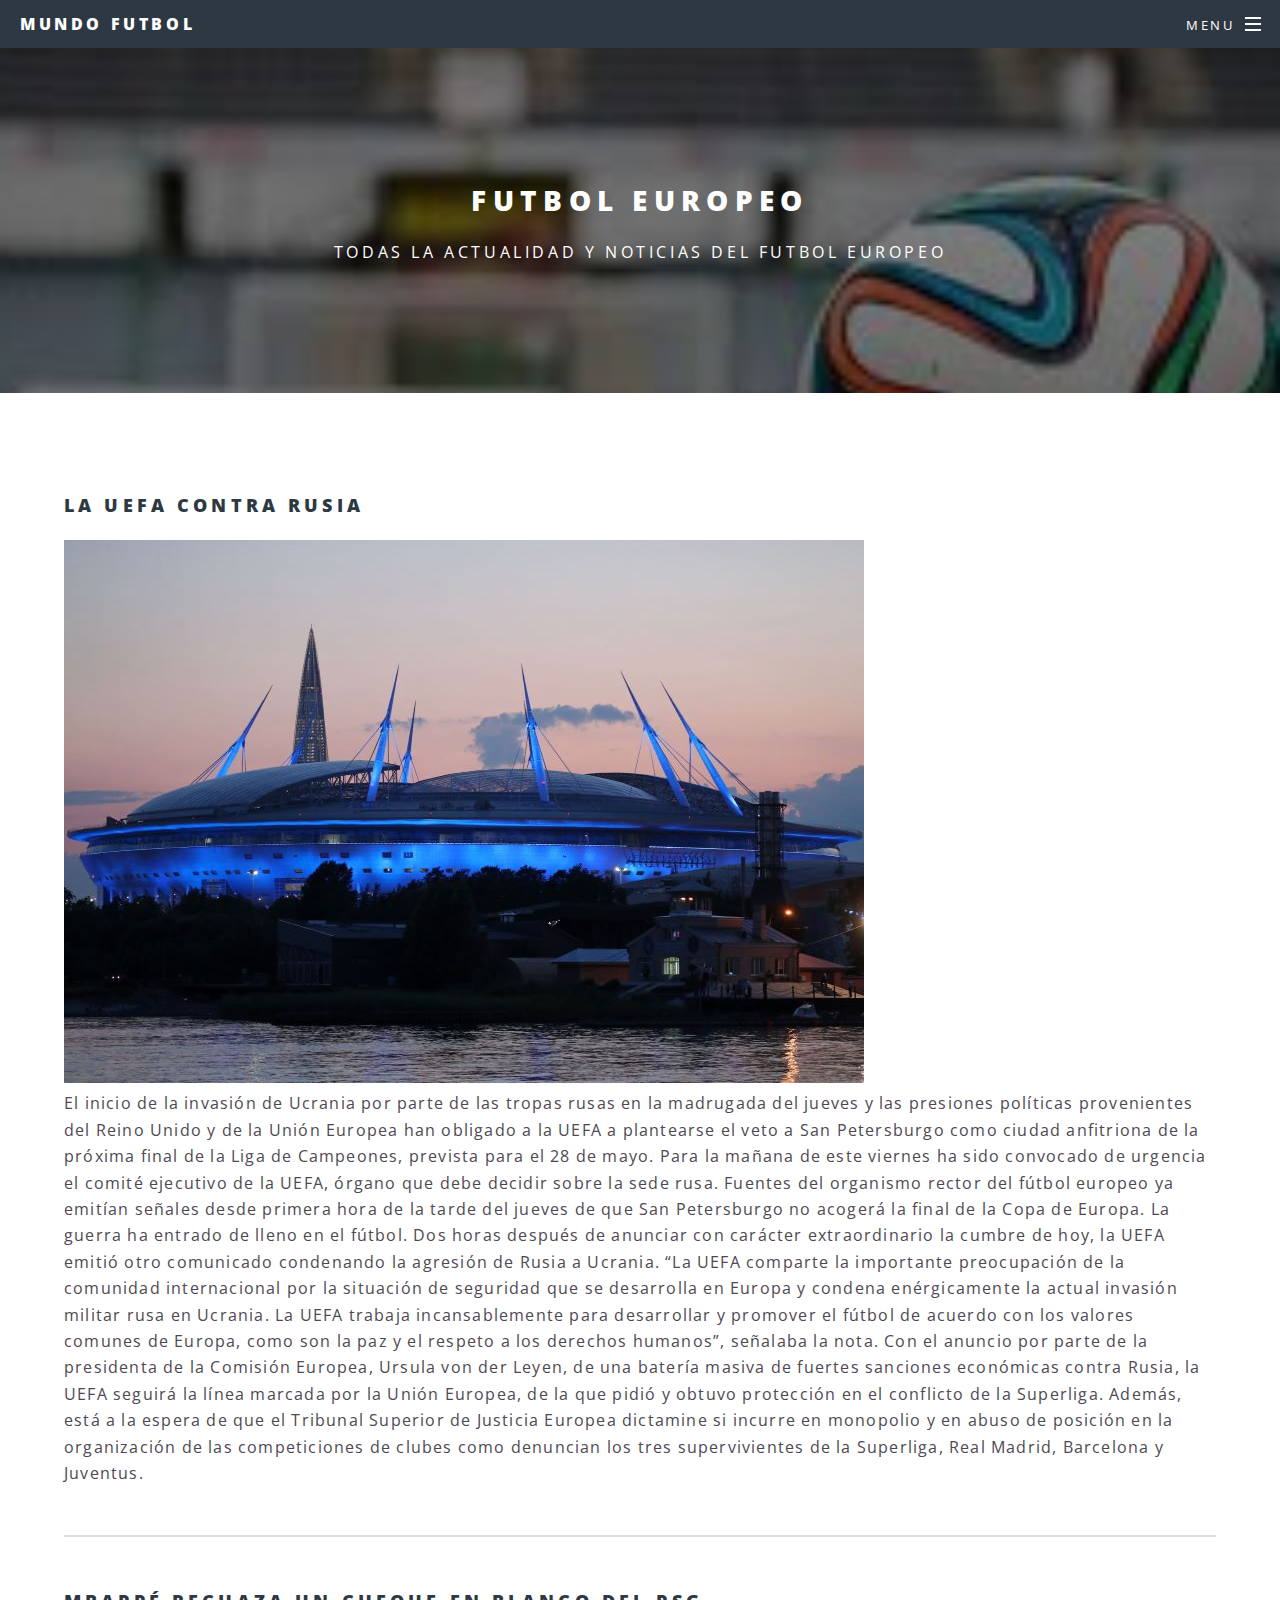
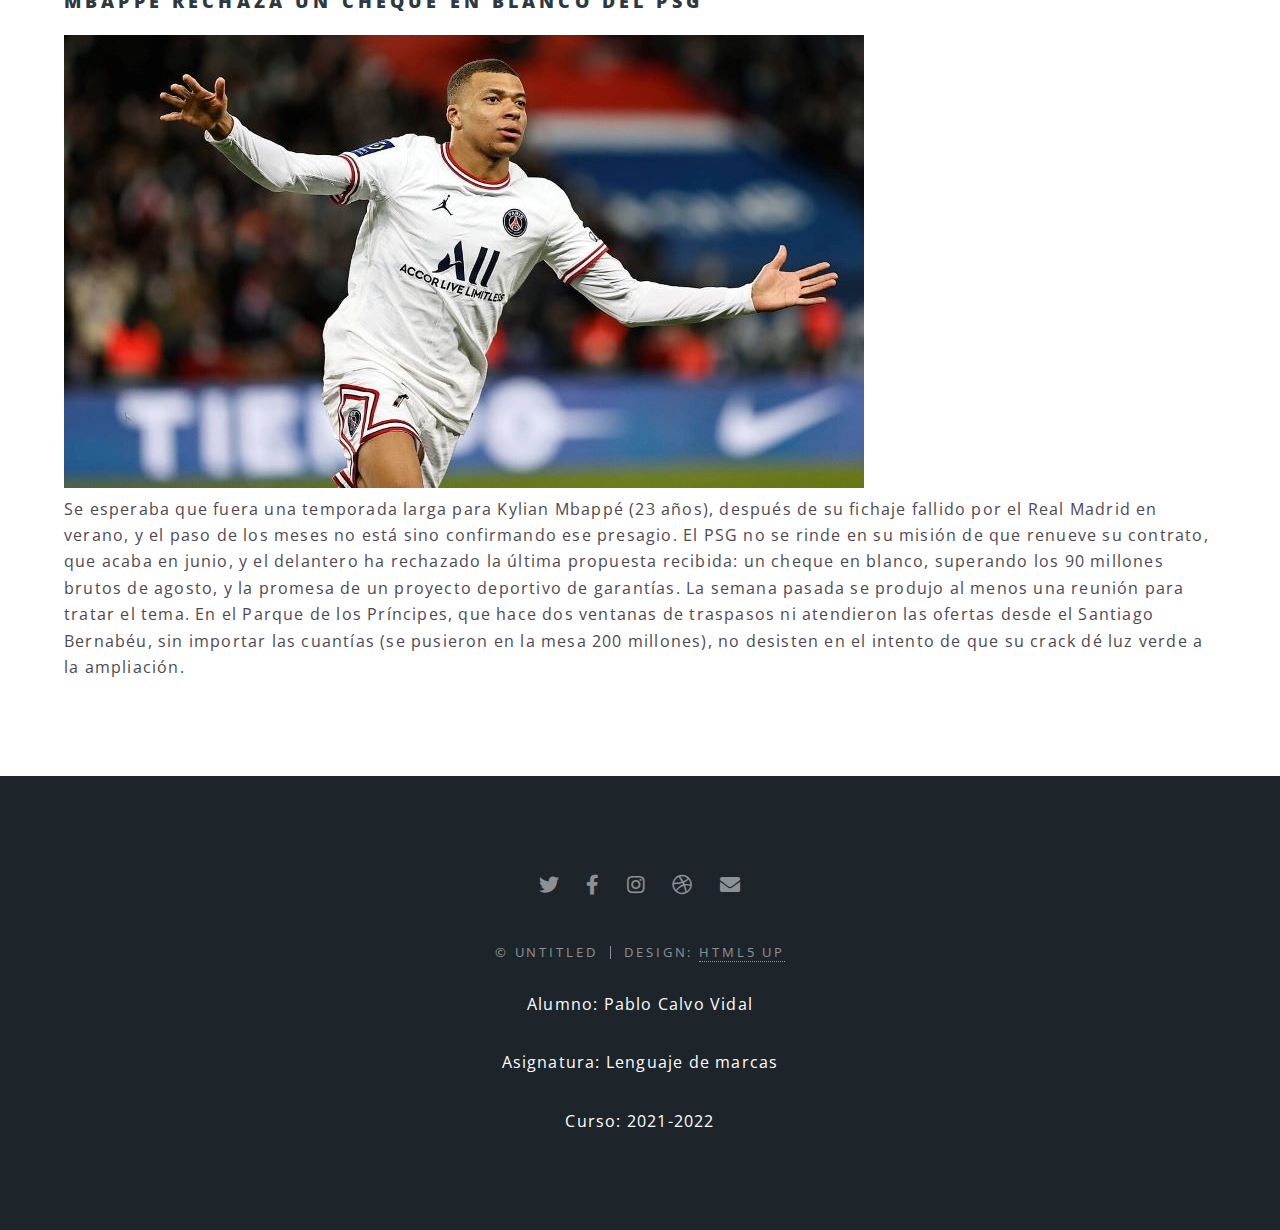
==== commit 2119a3a1: "seccion 2 y 3" ====
--- a/elements.html
+++ b/elements.html
@@ -19,7 +19,7 @@
 
 				<!-- Header -->
 					<header id="header">
-						<h1><a href="index.html">Spectral</a></h1>
+						<h1><a href="index.html">Mundo Futbol</a></h1>
 						<nav id="nav">
 							<ul>
 								<li class="special">
@@ -27,10 +27,9 @@
 									<div id="menu">
 										<ul>
 											<li><a href="index.html">Home</a></li>
-											<li><a href="generic.html">Generic</a></li>
-											<li><a href="elements.html">Elements</a></li>
-											<li><a href="#">Sign Up</a></li>
-											<li><a href="#">Log In</a></li>
+											<li><a href="generic.html">Futbol España</a></li>
+											<li><a href="elements.html">Futbol Europa</a></li>
+											<li><a href="otro.html">Rankings</a></li>
 										</ul>
 									</div>
 								</li>
@@ -41,316 +40,58 @@
 				<!-- Main -->
 					<article id="main">
 						<header>
-							<h2>Elements</h2>
-							<p>Aliquam ut ex ut interdum donec amet imperdiet eleifend</p>
+							<h2>Futbol Europeo</h2>
+							<p>Todas la actualidad y noticias del futbol europeo</p>
 						</header>
 						<section class="wrapper style5">
 							<div class="inner">
 
 								<section>
-									<h4>Text</h4>
-									<p>This is <b>bold</b> and this is <strong>strong</strong>. This is <i>italic</i> and this is <em>emphasized</em>.
-									This is <sup>superscript</sup> text and this is <sub>subscript</sub> text.
-									This is <u>underlined</u> and this is code: <code>for (;;) { ... }</code>. Finally, <a href="#">this is a link</a>.</p>
+									<h3>La UEFA contra Rusia</h3>
+
+									<picture style="margin: auto;">
+										<source media="(max-width:799px)" srcset="/images/Rusia-400w.jpg">
+										<source media="(min-width:800px)" srcset="/images/Rusia-800w.jpg">
+										<img src="/images/Rusia-400w.jpg" alt="Rusia">
+									</picture>
+
+									<p>El inicio de la invasión de Ucrania por parte de las tropas rusas en la madrugada del jueves y las presiones políticas 
+									provenientes del Reino Unido y de la Unión Europea han obligado a la UEFA a plantearse el veto a San Petersburgo como ciudad 
+									anfitriona de la próxima final de la Liga de Campeones, prevista para el 28 de mayo. Para la mañana de este viernes ha sido 
+									convocado de urgencia el comité ejecutivo de la UEFA, órgano que debe decidir sobre la sede rusa. Fuentes del organismo rector del 
+									fútbol europeo ya emitían señales desde primera hora de la tarde del jueves de que San Petersburgo no acogerá la final de la Copa 
+									de Europa. La guerra ha entrado de lleno en el fútbol.
+										
+										Dos horas después de anunciar con carácter extraordinario la cumbre de hoy, la UEFA emitió otro comunicado condenando la agresión 
+									de Rusia a Ucrania. “La UEFA comparte la importante preocupación de la comunidad internacional por la situación de seguridad que 
+									se desarrolla en Europa y condena enérgicamente la actual invasión militar rusa en Ucrania. La UEFA trabaja incansablemente para 
+									desarrollar y promover el fútbol de acuerdo con los valores comunes de Europa, como son la paz y el respeto a los derechos humanos”, 
+									señalaba la nota.
+												
+										Con el anuncio por parte de la presidenta de la Comisión Europea, Ursula von der Leyen, de una batería masiva de fuertes 
+									sanciones económicas contra Rusia, la UEFA seguirá la línea marcada por la Unión Europea, de la que pidió y obtuvo protección 
+									en el conflicto de la Superliga. Además, está a la espera de que el Tribunal Superior de Justicia Europea dictamine si incurre en 
+									monopolio y en abuso de posición en la organización de las competiciones de clubes como denuncian los tres supervivientes de la 
+									Superliga, Real Madrid, Barcelona y Juventus.</p>
+
 									<hr />
-									<header>
-										<h4>Heading with a Subtitle</h4>
-										<p>Lorem ipsum dolor sit amet nullam id egestas urna aliquam</p>
-									</header>
-									<p>Nunc lacinia ante nunc ac lobortis. Interdum adipiscing gravida odio porttitor sem non mi integer non faucibus ornare mi ut ante amet placerat aliquet. Volutpat eu sed ante lacinia sapien lorem accumsan varius montes viverra nibh in adipiscing blandit tempus accumsan.</p>
-									<header>
-										<h5>Heading with a Subtitle</h5>
-										<p>Lorem ipsum dolor sit amet nullam id egestas urna aliquam</p>
-									</header>
-									<p>Nunc lacinia ante nunc ac lobortis. Interdum adipiscing gravida odio porttitor sem non mi integer non faucibus ornare mi ut ante amet placerat aliquet. Volutpat eu sed ante lacinia sapien lorem accumsan varius montes viverra nibh in adipiscing blandit tempus accumsan.</p>
-									<hr />
-									<h2>Heading Level 2</h2>
-									<h3>Heading Level 3</h3>
-									<h4>Heading Level 4</h4>
-									<h5>Heading Level 5</h5>
-									<h6>Heading Level 6</h6>
-									<hr />
-									<h5>Blockquote</h5>
-									<blockquote>Fringilla nisl. Donec accumsan interdum nisi, quis tincidunt felis sagittis eget tempus euismod. Vestibulum ante ipsum primis in faucibus vestibulum. Blandit adipiscing eu felis iaculis volutpat ac adipiscing accumsan faucibus. Vestibulum ante ipsum primis in faucibus lorem ipsum dolor sit amet nullam adipiscing eu felis.</blockquote>
-									<h5>Preformatted</h5>
-									<pre><code>i = 0;
 
-while (!deck.isInOrder()) {
-  print 'Iteration ' + i;
-  deck.shuffle();
-  i++;
-}
+									<h3>Mbappé rechaza un cheque en blanco del PSG</h3>
 
-print 'It took ' + i + ' iterations to sort the deck.';</code></pre>
-								</section>
+									<picture>
+										<source media="(max-width:799px)" srcset="/images/Mbappe-400w.jpg">
+										<source media="(min-width:800px)" srcset="/images/Mbappe-800w.jpg">
+										<img src="/images/Mbappe-400w.jpg" alt="Mbappé">
+									</picture>
 
-								<section>
-									<h4>Lists</h4>
-									<div class="row">
-										<div class="col-6 col-12-medium">
-											<h5>Unordered</h5>
-											<ul>
-												<li>Dolor pulvinar etiam.</li>
-												<li>Sagittis adipiscing.</li>
-												<li>Felis enim feugiat.</li>
-											</ul>
-											<h5>Alternate</h5>
-											<ul class="alt">
-												<li>Dolor pulvinar etiam.</li>
-												<li>Sagittis adipiscing.</li>
-												<li>Felis enim feugiat.</li>
-											</ul>
-										</div>
-										<div class="col-6 col-12-medium">
-											<h5>Ordered</h5>
-											<ol>
-												<li>Dolor pulvinar etiam.</li>
-												<li>Etiam vel felis viverra.</li>
-												<li>Felis enim feugiat.</li>
-												<li>Dolor pulvinar etiam.</li>
-												<li>Etiam vel felis lorem.</li>
-												<li>Felis enim et feugiat.</li>
-											</ol>
-											<h5>Icons</h5>
-											<ul class="icons">
-												<li><a href="#" class="icon brands fa-twitter"><span class="label">Twitter</span></a></li>
-												<li><a href="#" class="icon brands fa-facebook-f"><span class="label">Facebook</span></a></li>
-												<li><a href="#" class="icon brands fa-instagram"><span class="label">Instagram</span></a></li>
-												<li><a href="#" class="icon brands fa-github"><span class="label">Github</span></a></li>
-											</ul>
-										</div>
-									</div>
-									<h5>Actions</h5>
-									<div class="row">
-										<div class="col-6 col-12-medium">
-											<ul class="actions">
-												<li><a href="#" class="button primary">Default</a></li>
-												<li><a href="#" class="button">Default</a></li>
-											</ul>
-											<ul class="actions small">
-												<li><a href="#" class="button primary small">Small</a></li>
-												<li><a href="#" class="button small">Small</a></li>
-											</ul>
-											<ul class="actions stacked">
-												<li><a href="#" class="button primary">Default</a></li>
-												<li><a href="#" class="button">Default</a></li>
-											</ul>
-											<ul class="actions stacked">
-												<li><a href="#" class="button primary small">Small</a></li>
-												<li><a href="#" class="button small">Small</a></li>
-											</ul>
-										</div>
-										<div class="col-6 col-12-medium">
-											<ul class="actions stacked">
-												<li><a href="#" class="button primary fit">Default</a></li>
-												<li><a href="#" class="button fit">Default</a></li>
-											</ul>
-											<ul class="actions stacked">
-												<li><a href="#" class="button primary small fit">Small</a></li>
-												<li><a href="#" class="button small fit">Small</a></li>
-											</ul>
-										</div>
-									</div>
-								</section>
-
-								<section>
-									<h4>Table</h4>
-									<h5>Default</h5>
-									<div class="table-wrapper">
-										<table>
-											<thead>
-												<tr>
-													<th>Name</th>
-													<th>Description</th>
-													<th>Price</th>
-												</tr>
-											</thead>
-											<tbody>
-												<tr>
-													<td>Item One</td>
-													<td>Ante turpis integer aliquet porttitor.</td>
-													<td>29.99</td>
-												</tr>
-												<tr>
-													<td>Item Two</td>
-													<td>Vis ac commodo adipiscing arcu aliquet.</td>
-													<td>19.99</td>
-												</tr>
-												<tr>
-													<td>Item Three</td>
-													<td> Morbi faucibus arcu accumsan lorem.</td>
-													<td>29.99</td>
-												</tr>
-												<tr>
-													<td>Item Four</td>
-													<td>Vitae integer tempus condimentum.</td>
-													<td>19.99</td>
-												</tr>
-												<tr>
-													<td>Item Five</td>
-													<td>Ante turpis integer aliquet porttitor.</td>
-													<td>29.99</td>
-												</tr>
-											</tbody>
-											<tfoot>
-												<tr>
-													<td colspan="2"></td>
-													<td>100.00</td>
-												</tr>
-											</tfoot>
-										</table>
-									</div>
-
-									<h5>Alternate</h5>
-									<div class="table-wrapper">
-										<table class="alt">
-											<thead>
-												<tr>
-													<th>Name</th>
-													<th>Description</th>
-													<th>Price</th>
-												</tr>
-											</thead>
-											<tbody>
-												<tr>
-													<td>Item One</td>
-													<td>Ante turpis integer aliquet porttitor.</td>
-													<td>29.99</td>
-												</tr>
-												<tr>
-													<td>Item Two</td>
-													<td>Vis ac commodo adipiscing arcu aliquet.</td>
-													<td>19.99</td>
-												</tr>
-												<tr>
-													<td>Item Three</td>
-													<td> Morbi faucibus arcu accumsan lorem.</td>
-													<td>29.99</td>
-												</tr>
-												<tr>
-													<td>Item Four</td>
-													<td>Vitae integer tempus condimentum.</td>
-													<td>19.99</td>
-												</tr>
-												<tr>
-													<td>Item Five</td>
-													<td>Ante turpis integer aliquet porttitor.</td>
-													<td>29.99</td>
-												</tr>
-											</tbody>
-											<tfoot>
-												<tr>
-													<td colspan="2"></td>
-													<td>100.00</td>
-												</tr>
-											</tfoot>
-										</table>
-									</div>
-								</section>
-
-								<section>
-									<h4>Buttons</h4>
-									<ul class="actions">
-										<li><a href="#" class="button primary">Primary</a></li>
-										<li><a href="#" class="button">Default</a></li>
-									</ul>
-									<ul class="actions">
-										<li><a href="#" class="button large">Large</a></li>
-										<li><a href="#" class="button">Default</a></li>
-										<li><a href="#" class="button small">Small</a></li>
-									</ul>
-									<ul class="actions fit">
-										<li><a href="#" class="button fit">Fit</a></li>
-										<li><a href="#" class="button primary fit">Fit</a></li>
-										<li><a href="#" class="button fit">Fit</a></li>
-									</ul>
-									<ul class="actions fit small">
-										<li><a href="#" class="button primary fit small">Fit + Small</a></li>
-										<li><a href="#" class="button fit small">Fit + Small</a></li>
-										<li><a href="#" class="button primary fit small">Fit + Small</a></li>
-									</ul>
-									<ul class="actions">
-										<li><a href="#" class="button primary icon solid fa-download">Icon</a></li>
-										<li><a href="#" class="button icon solid fa-download">Icon</a></li>
-									</ul>
-									<ul class="actions">
-										<li><span class="button primary disabled">Disabled</span></li>
-										<li><span class="button disabled">Disabled</span></li>
-									</ul>
-								</section>
-
-								<section>
-									<h4>Form</h4>
-									<form method="post" action="#">
-										<div class="row gtr-uniform">
-											<div class="col-6 col-12-xsmall">
-												<input type="text" name="demo-name" id="demo-name" value="" placeholder="Name" />
-											</div>
-											<div class="col-6 col-12-xsmall">
-												<input type="email" name="demo-email" id="demo-email" value="" placeholder="Email" />
-											</div>
-											<div class="col-12">
-												<select name="demo-category" id="demo-category">
-													<option value="">- Category -</option>
-													<option value="1">Manufacturing</option>
-													<option value="1">Shipping</option>
-													<option value="1">Administration</option>
-													<option value="1">Human Resources</option>
-												</select>
-											</div>
-											<div class="col-4 col-12-small">
-												<input type="radio" id="demo-priority-low" name="demo-priority" checked>
-												<label for="demo-priority-low">Low</label>
-											</div>
-											<div class="col-4 col-12-small">
-												<input type="radio" id="demo-priority-normal" name="demo-priority">
-												<label for="demo-priority-normal">Normal</label>
-											</div>
-											<div class="col-4 col-12-small">
-												<input type="radio" id="demo-priority-high" name="demo-priority">
-												<label for="demo-priority-high">High</label>
-											</div>
-											<div class="col-6 col-12-small">
-												<input type="checkbox" id="demo-copy" name="demo-copy">
-												<label for="demo-copy">Email me a copy</label>
-											</div>
-											<div class="col-6 col-12-small">
-												<input type="checkbox" id="demo-human" name="demo-human" checked>
-												<label for="demo-human">Not a robot</label>
-											</div>
-											<div class="col-12">
-												<textarea name="demo-message" id="demo-message" placeholder="Enter your message" rows="6"></textarea>
-											</div>
-											<div class="col-12">
-												<ul class="actions">
-													<li><input type="submit" value="Send Message" class="primary" /></li>
-													<li><input type="reset" value="Reset" /></li>
-												</ul>
-											</div>
-										</div>
-									</form>
-								</section>
-
-								<section>
-									<h4>Image</h4>
-									<h5>Fit</h5>
-									<div class="box alt">
-										<div class="row gtr-50 gtr-uniform">
-											<div class="col-12"><span class="image fit"><img src="images/banner.jpg" alt="" /></span></div>
-											<div class="col-4"><span class="image fit"><img src="images/pic01.jpg" alt="" /></span></div>
-											<div class="col-4"><span class="image fit"><img src="images/pic02.jpg" alt="" /></span></div>
-											<div class="col-4"><span class="image fit"><img src="images/pic03.jpg" alt="" /></span></div>
-											<div class="col-4"><span class="image fit"><img src="images/pic03.jpg" alt="" /></span></div>
-											<div class="col-4"><span class="image fit"><img src="images/pic02.jpg" alt="" /></span></div>
-											<div class="col-4"><span class="image fit"><img src="images/pic01.jpg" alt="" /></span></div>
-											<div class="col-4"><span class="image fit"><img src="images/pic02.jpg" alt="" /></span></div>
-											<div class="col-4"><span class="image fit"><img src="images/pic01.jpg" alt="" /></span></div>
-											<div class="col-4"><span class="image fit"><img src="images/pic03.jpg" alt="" /></span></div>
-										</div>
-									</div>
-									<h5>Left &amp; Right</h5>
-									<p><span class="image left"><img src="images/pic04.jpg" alt="" /></span>Morbi mattis mi consectetur tortor elementum, varius pellentesque velit convallis. Aenean tincidunt lectus auctor mauris maximus, ac scelerisque ipsum tempor. Duis vulputate ex et ex tincidunt, quis lacinia velit aliquet. Duis non efficitur nisi, id malesuada justo. Maecenas sagittis felis ac sagittis semper. Curabitur purus leo, tempus sed finibus eget, fringilla quis risus. Maecenas et lorem quis sem varius sagittis et a est. Maecenas iaculis iaculis sem. Donec vel dolor at arcu tincidunt bibendum. Interdum et malesuada fames ac ante ipsum primis in faucibus. Fusce ut aliquet justo. Donec id neque ipsum. Integer eget ultricies odio. Nam vel ex a orci fringilla tincidunt. Aliquam eleifend ligula non velit accumsan cursus. Etiam ut gravida sapien. Morbi mattis mi consectetur tortor elementum, varius pellentesque velit convallis. Aenean tincidunt lectus auctor mauris maximus, ac scelerisque ipsum tempor. Duis vulputate ex et ex tincidunt, quis lacinia velit aliquet. Duis non efficitur nisi, id malesuada justo. Maecenas sagittis felis ac sagittis semper. Curabitur purus leo, tempus sed finibus eget, fringilla quis risus. Maecenas et lorem quis sem varius sagittis et a est. Maecenas iaculis iaculis sem. Donec vel dolor at arcu tincidunt bibendum. Interdum et malesuada fames ac ante ipsum primis in faucibus. Fusce ut aliquet justo. Donec id neque ipsum. Integer eget ultricies odio. Nam vel ex a orci fringilla tincidunt. Aliquam eleifend ligula non velit accumsan cursus. Etiam ut gravida sapien.</p>
-									<p><span class="image right"><img src="images/pic05.jpg" alt="" /></span>Vestibulum ultrices risus velit, sit amet blandit massa auctor sit amet. Sed eu lectus sem. Phasellus in odio at ipsum porttitor mollis id vel diam. Praesent sit amet posuere risus, eu faucibus lectus. Vivamus ex ligula, tempus pulvinar ipsum in, auctor porta quam. Proin nec dui cursus, posuere dui eget interdum. Fusce lectus magna, sagittis at facilisis vitae, pellentesque at etiam. Quisque posuere leo quis sem commodo, vel scelerisque nisi scelerisque. Suspendisse id quam vel tortor tincidunt suscipit. Nullam auctor orci eu dolor consectetur, interdum ullamcorper ante tincidunt. Mauris felis nec felis elementum varius. Nam sapien ante, varius in pulvinar vitae, rhoncus id massa. Donec varius ex in mauris ornare, eget euismod urna egestas. Etiam lacinia tempor ipsum, sodales porttitor justo. Aliquam dolor quam, semper in tortor eu, volutpat efficitur quam. Fusce nec fermentum nisl. Aenean erat diam, tempus aliquet erat. Etiam iaculis nulla ipsum, et pharetra libero rhoncus ut. Phasellus rutrum cursus velit, eget condimentum nunc blandit vel. In at pulvinar lectus. Morbi diam ante, vulputate et imperdiet eget, fermentum non dolor. Ut eleifend sagittis tincidunt. Sed viverra commodo mi, ac rhoncus justo. Duis neque ligula, elementum ut enim vel, posuere finibus justo. Vivamus facilisis maximus nibh quis pulvinar. Quisque hendrerit in ipsum id tellus facilisis fermentum. Proin mauris dui.</p>
+									<p>Se esperaba que fuera una temporada larga para Kylian Mbappé (23 años), después de su fichaje fallido por el Real Madrid en 
+									verano, y el paso de los meses no está sino confirmando ese presagio. El PSG no se rinde en su misión de que renueve su contrato, 
+									que acaba en junio, y el delantero ha rechazado la última propuesta recibida: un cheque en blanco, superando los 90 millones brutos 
+									de agosto, y la promesa de un proyecto deportivo de garantías.
+										
+										La semana pasada se produjo al menos una reunión para tratar el tema. En el Parque de los Príncipes, que hace dos ventanas de 
+									traspasos ni atendieron las ofertas desde el Santiago Bernabéu, sin importar las cuantías (se pusieron en la mesa 200 millones), 
+									no desisten en el intento de que su crack dé luz verde a la ampliación.</p>
 								</section>
 
 							</div>
@@ -369,6 +110,9 @@
 						<ul class="copyright">
 							<li>&copy; Untitled</li><li>Design: <a href="http://html5up.net">HTML5 UP</a></li>
 						</ul>
+						<p>Alumno: Pablo Calvo Vidal</p>
+        				<p>Asignatura: Lenguaje de marcas</p>
+        				<p>Curso: 2021-2022</p>
 					</footer>
 
 			</div>
--- a/assets/css/main.css
+++ b/assets/css/main.css
@@ -3814,10 +3814,10 @@
 
 	#main > header {
 		padding: 12em 0 10em 0 ;
-		background-image: -moz-linear-gradient(top, rgba(0,0,0,0.5), rgba(0,0,0,0.5)), url("../../images/banner.jpg");
-		background-image: -webkit-linear-gradient(top, rgba(0,0,0,0.5), rgba(0,0,0,0.5)), url("../../images/banner.jpg");
-		background-image: -ms-linear-gradient(top, rgba(0,0,0,0.5), rgba(0,0,0,0.5)), url("../../images/banner.jpg");
-		background-image: linear-gradient(top, rgba(0,0,0,0.5), rgba(0,0,0,0.5)), url("../../images/banner.jpg");
+		background-image: -moz-linear-gradient(top, rgba(0,0,0,0.5), rgba(0,0,0,0.5)), url("../../images/Portada.jpg");
+		background-image: -webkit-linear-gradient(top, rgba(0,0,0,0.5), rgba(0,0,0,0.5)), url("../../images/Portada.jpg");
+		background-image: -ms-linear-gradient(top, rgba(0,0,0,0.5), rgba(0,0,0,0.5)), url("../../images/Portada.jpg");
+		background-image: linear-gradient(top, rgba(0,0,0,0.5), rgba(0,0,0,0.5)), url("../../images/Portada.jpg");
 		background-attachment: fixed;
 		background-position: center center;
 		background-repeat: no-repeat;
@@ -3964,10 +3964,10 @@
 /* Landing */
 
 	body.landing #page-wrapper {
-		background-image: -moz-linear-gradient(top, rgba(0,0,0,0.5), rgba(0,0,0,0.5)), url("../../images/banner.jpg");
-		background-image: -webkit-linear-gradient(top, rgba(0,0,0,0.5), rgba(0,0,0,0.5)), url("../../images/banner.jpg");
-		background-image: -ms-linear-gradient(top, rgba(0,0,0,0.5), rgba(0,0,0,0.5)), url("../../images/banner.jpg");
-		background-image: linear-gradient(top, rgba(0,0,0,0.5), rgba(0,0,0,0.5)), url("../../images/banner.jpg");
+		background-image: -moz-linear-gradient(top, rgba(0,0,0,0.5), rgba(0,0,0,0.5)), url("../../images/Portada.jpg");
+		background-image: -webkit-linear-gradient(top, rgba(0,0,0,0.5), rgba(0,0,0,0.5)), url("../../images/Portada.jpg");
+		background-image: -ms-linear-gradient(top, rgba(0,0,0,0.5), rgba(0,0,0,0.5)), url("../../images/Portada.jpg");
+		background-image: linear-gradient(top, rgba(0,0,0,0.5), rgba(0,0,0,0.5)), url("../../images/Portada.jpg");
 		background-attachment: fixed;
 		background-position: center center;
 		background-repeat: no-repeat;
